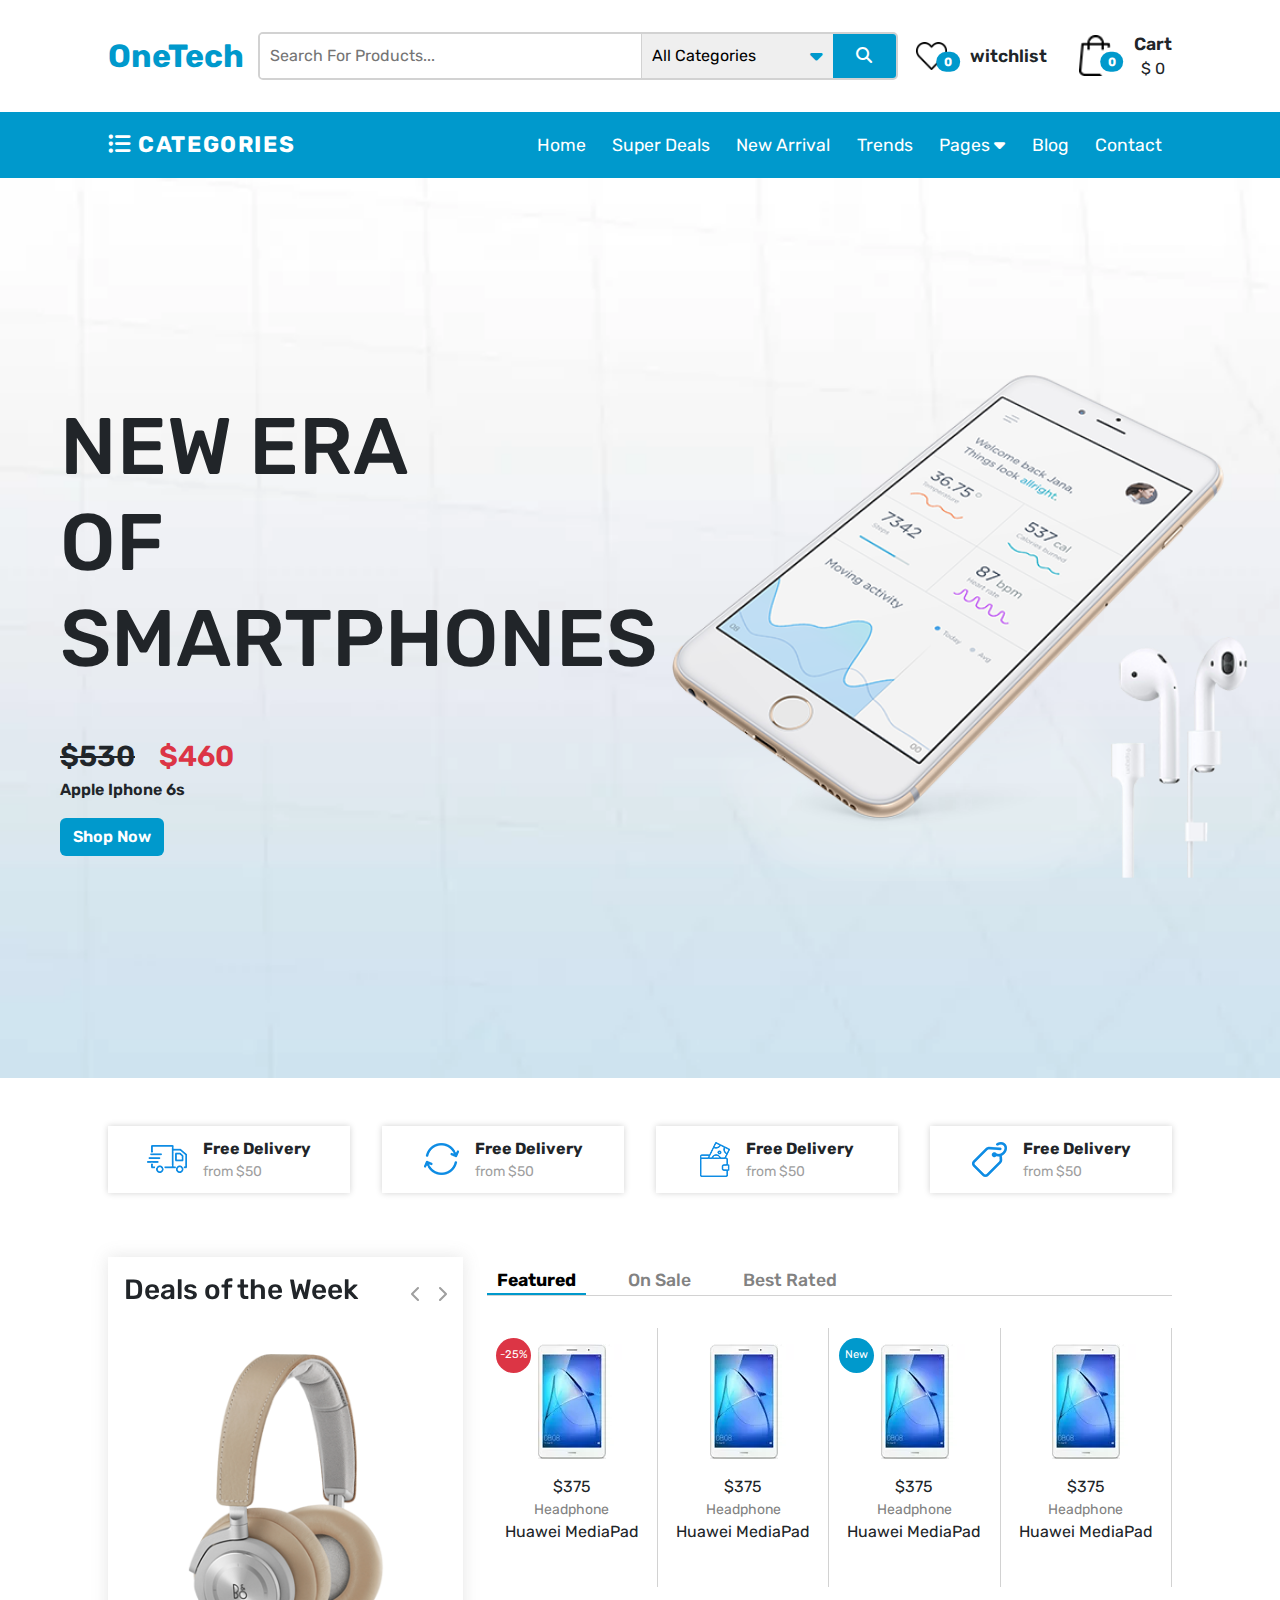
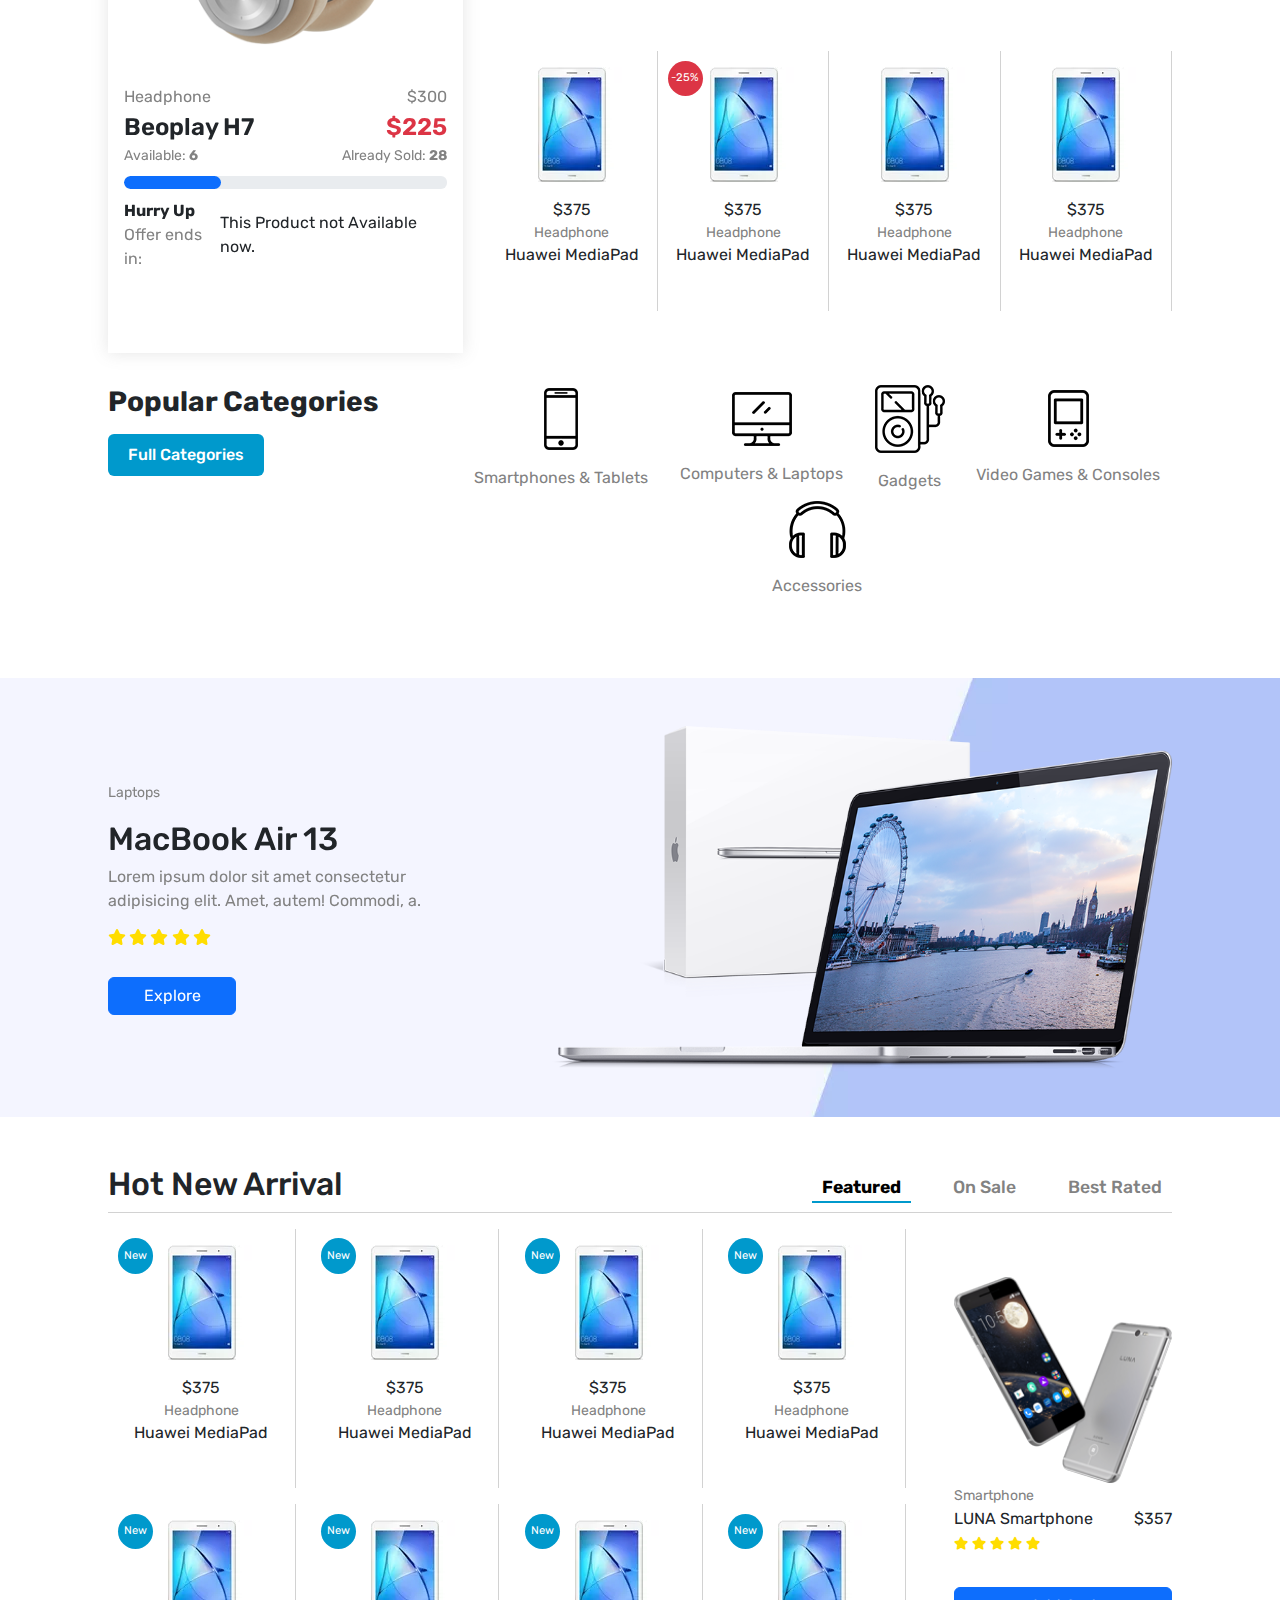
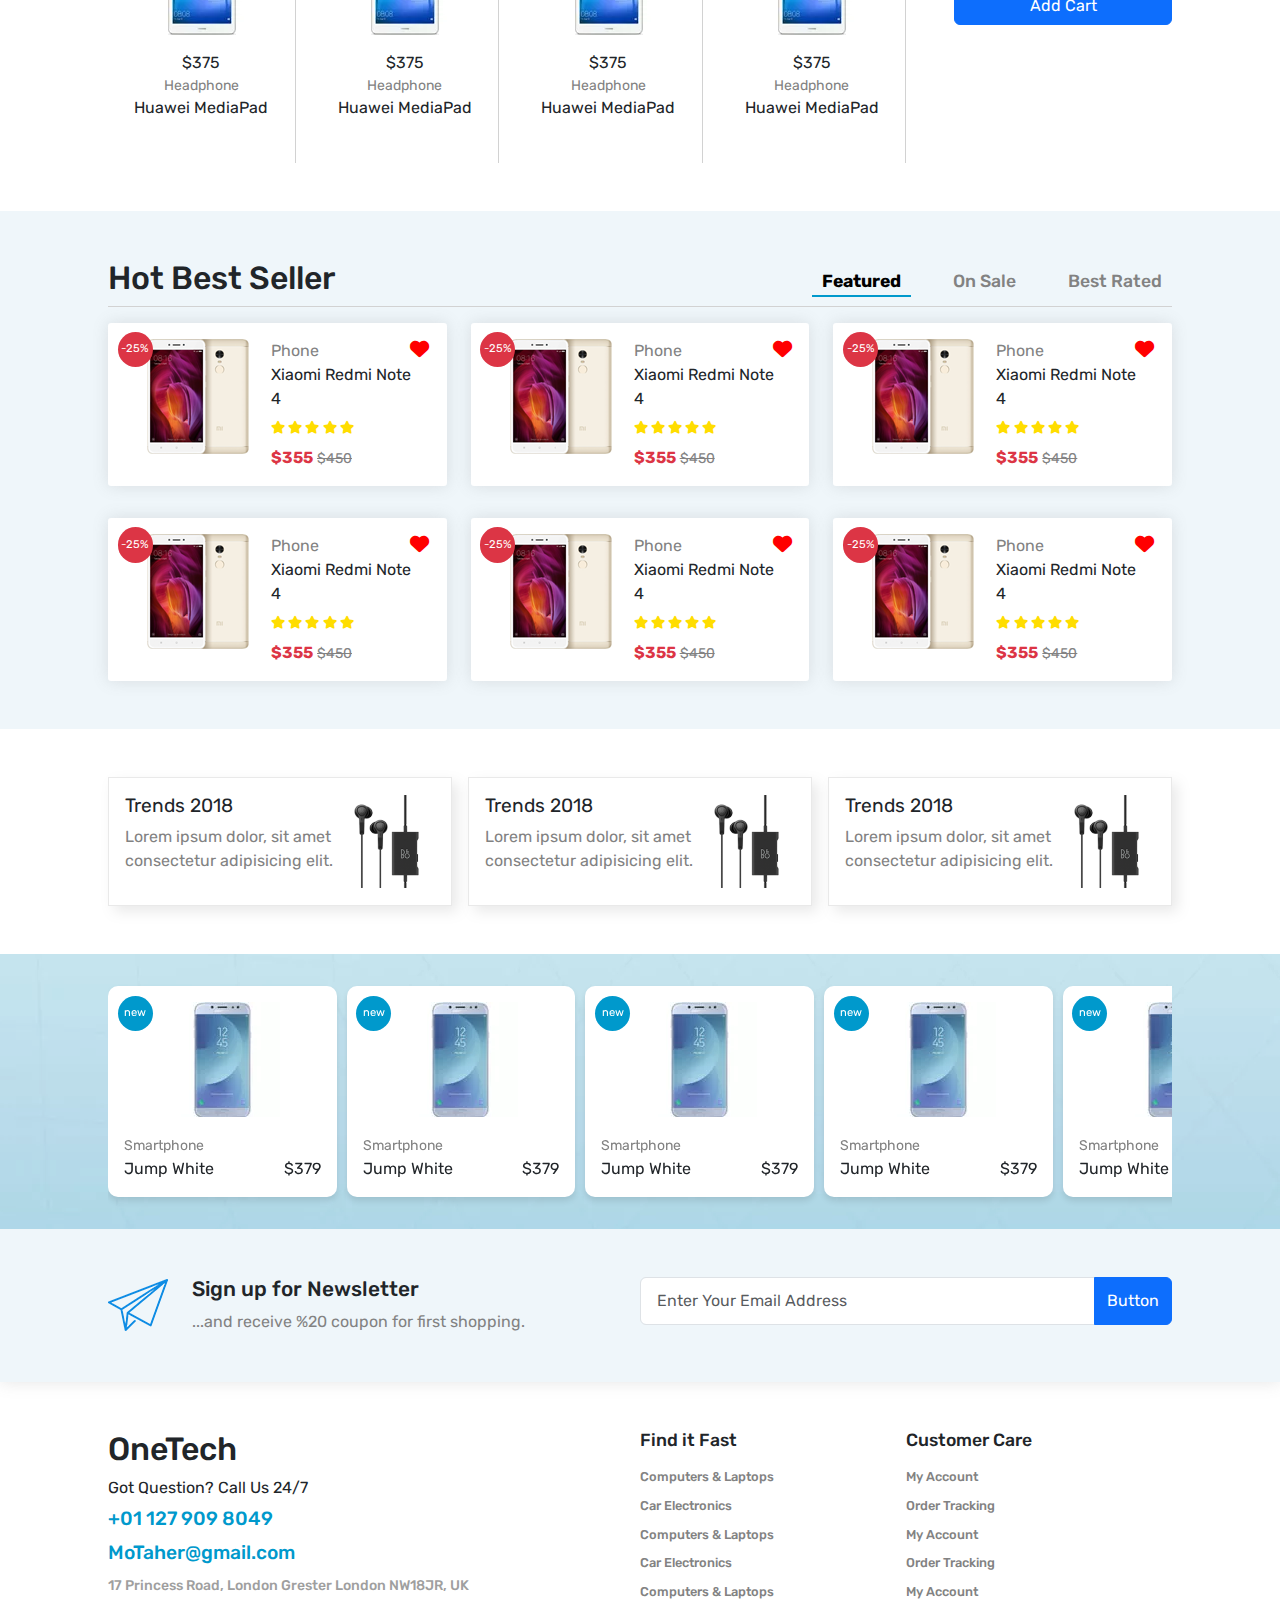
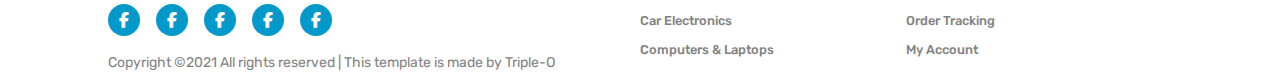
==== index.html @ c924d339 "first commit" ====
<!DOCTYPE html>
<html lang="en">

<head>
    <meta charset="UTF-8">
    <meta name="viewport" content="width=device-width, initial-scale=1.0">
    <title>Ecommerce</title>
    <!-- bootstrap -->
    <link href="https://cdn.jsdelivr.net/npm/bootstrap@5.3.3/dist/css/bootstrap.min.css" rel="stylesheet"
        integrity="sha384-QWTKZyjpPEjISv5WaRU9OFeRpok6YctnYmDr5pNlyT2bRjXh0JMhjY6hW+ALEwIH" crossorigin="anonymous">

    <!-- font family  -->

    <link rel="preconnect" href="https://fonts.googleapis.com">
    <link rel="preconnect" href="https://fonts.gstatic.com" crossorigin>
    <link href="https://fonts.googleapis.com/css2?family=Rubik:ital,wght@0,300..900;1,300..900&display=swap"
        rel="stylesheet">

    <!-- font awesome -->
    <link rel="stylesheet" href="https://cdnjs.cloudflare.com/ajax/libs/font-awesome/6.7.2/css/all.min.css"
        integrity="sha512-Evv84Mr4kqVGRNSgIGL/F/aIDqQb7xQ2vcrdIwxfjThSH8CSR7PBEakCr51Ck+w+/U6swU2Im1vVX0SVk9ABhg=="
        crossorigin="anonymous" referrerpolicy="no-referrer" />

    <!-- css file -->
    <link rel="stylesheet" href="css/style.css">

    <!-- swiper css -->
    <link rel="stylesheet" href="https://unpkg.com/swiper/swiper-bundle.min.css">
</head>

<body>
    <!-- header start -->
    <header></header>
    <!-- header end -->

    <!-- aside start -->
    <aside></aside>
    <!-- aside end -->

    <!-- home start -->
    <section id="home">


        <!--  hero start -->
        <div class="home-hero">
            <div class="home-hero-left">
                <div class="container">
                    <div class="home-hero-left-content">
                        <h1>NEW ERA OF SMARTPHONES</h1>
                        <div>
                            <del>$530</del>
                            <span>$460</span>
                        </div>
                        <span>Apple Iphone 6s</span>
                        <button class="btn">Shop Now</button>
                    </div>
                </div>
            </div>
            <div class="home-hero-right">
                <img draggable="false" src="imgs/hero_phone-img.webp" alt="">
            </div>
        </div>
        <!--  hero end -->

    </section>

    <!-- home end -->

    <!-- Super deals start -->
    <section id="super-deals">
        <div class="container">

            <div class="super-deals-items">
                <div class="super-deals-item">
                    <div>
                        <img src="imgs/super-deals-item-1.webp" alt="Item 01">
                    </div>
                    <div>
                        <strong>Free Delivery</strong>
                        <small>from $50</small>
                    </div>
                </div>
                <div class="super-deals-item">
                    <div>
                        <img src="imgs/super-deals-item-head-1.webp" alt="Item 01">
                    </div>
                    <div>
                        <strong>Free Delivery</strong>
                        <small>from $50</small>
                    </div>
                </div>
                <div class="super-deals-item">
                    <div>
                        <img src="imgs/super-deals-head-3.webp" alt="Item 01">
                    </div>
                    <div>
                        <strong>Free Delivery</strong>
                        <small>from $50</small>
                    </div>
                </div>
                <div class="super-deals-item">
                    <div>
                        <img src="imgs/super-deals-head-4.webp" alt="Item 01">
                    </div>
                    <div>
                        <strong>Free Delivery</strong>
                        <small>from $50</small>
                    </div>
                </div>

            </div>
            <div class="super-deals-slider-and-products">
                <div class="super-deals-slider">
                    <div id="carouselExampleInterval" class="carousel slide" data-bs-ride="carousel">
                        <div class="carousel-inner">
                            <div class="carousel-item active" data-bs-interval="3000">
                                <div class="super-deals-slider-header">
                                    <h3>Deals of the Week</h3>
                                    <div class="super-deals-slider-header-arrows">
                                        <i class="fa-solid fa-chevron-left"></i>
                                        <i class="fa-solid fa-chevron-right"></i>
                                    </div>
                                </div>
                                <div class="carousel-item-img-wrapper">
                                    <img src="imgs/slider.webp" alt="phone">
                                </div>
                                <div class="carousel-item-info-wrapper-1">
                                    <span>Headphone</span>
                                    <span>$300</span>
                                </div>
                                <div class="carousel-item-info-wrapper-2">
                                    <span>Beoplay H7</span>
                                    <span>$225</span>
                                </div>
                                <div class="carousel-item-info-wrapper-3">
                                    <small>Available: <b>6</b></small>
                                    <small>Already Sold: <b>28</b></small>
                                </div>
                                <div style="height: 0.8rem;margin: 10px 0;" class="progress" role="progressbar"
                                    aria-label="Basic example" aria-valuenow="25" aria-valuemin="0" aria-valuemax="100">
                                    <div class="progress-bar" style="width: 30%; border-radius: 10px;"></div>
                                </div>
                                <div class="carousel-item-info-wrapper-last">
                                    <div>
                                        <b>Hurry Up</b>
                                        <span>Offer ends in:</span>
                                    </div>
                                    <span>This Product not Available now.</span>
                                </div>
                            </div>
                            <div class="carousel-item" data-bs-interval="3000">
                                <div class="super-deals-slider-header">
                                    <h3>Deals of the Week</h3>
                                    <div class="super-deals-slider-header-arrows">
                                        <i class="fa-solid fa-chevron-left"></i>
                                        <i class="fa-solid fa-chevron-right"></i>
                                    </div>
                                </div>
                                <div class="carousel-item-img-wrapper">
                                    <img src="imgs/slider.webp" alt="phone">
                                </div>
                                <div class="carousel-item-info-wrapper-1">
                                    <span>Headphone</span>
                                    <span>$300</span>
                                </div>
                                <div class="carousel-item-info-wrapper-2">
                                    <span>Beoplay H7</span>
                                    <span>$225</span>
                                </div>
                                <div class="carousel-item-info-wrapper-3">
                                    <small>Available: <b>6</b></small>
                                    <small>Already Sold: <b>28</b></small>
                                </div>
                                <div style="height: 0.8rem;margin: 10px 0;" class="progress" role="progressbar"
                                    aria-label="Basic example" aria-valuenow="25" aria-valuemin="0" aria-valuemax="100">
                                    <div class="progress-bar" style="width: 30%; border-radius: 10px;"></div>
                                </div>
                                <div class="carousel-item-info-wrapper-last">
                                    <div>
                                        <b>Hurry Up</b>
                                        <span>Offer ends in:</span>
                                    </div>
                                    <span>This Product not Available now.</span>
                                </div>
                            </div>
                            <div class="carousel-item" data-bs-interval="3000">
                                <div class="super-deals-slider-header">
                                    <h3>Deals of the Week</h3>
                                    <div class="super-deals-slider-header-arrows">
                                        <i class="fa-solid fa-chevron-left"></i>
                                        <i class="fa-solid fa-chevron-right"></i>
                                    </div>
                                </div>
                                <div class="carousel-item-img-wrapper">
                                    <img src="imgs/slider.webp" alt="phone">
                                </div>
                                <div class="carousel-item-info-wrapper-1">
                                    <span>Headphone</span>
                                    <span>$300</span>
                                </div>
                                <div class="carousel-item-info-wrapper-2">
                                    <span>Beoplay H7</span>
                                    <span>$225</span>
                                </div>
                                <div class="carousel-item-info-wrapper-3">
                                    <small>Available: <b>6</b></small>
                                    <small>Already Sold: <b>28</b></small>
                                </div>
                                <div style="height: 0.8rem;margin: 10px 0;" class="progress" role="progressbar"
                                    aria-label="Basic example" aria-valuenow="25" aria-valuemin="0" aria-valuemax="100">
                                    <div class="progress-bar" style="width: 30%; border-radius: 10px;"></div>
                                </div>
                                <div class="carousel-item-info-wrapper-last">
                                    <div>
                                        <b>Hurry Up</b>
                                        <span>Offer ends in:</span>
                                    </div>
                                    <span>This Product not Available now.</span>
                                </div>
                            </div>

                        </div>
                        <button class="carousel-control-prev" type="button" data-bs-target="#carouselExampleInterval"
                            data-bs-slide="prev">
                            <span class="carousel-control-prev-icon" aria-hidden="true"></span>
                            <span class="visually-hidden">Previous</span>
                        </button>
                        <button class="carousel-control-next" type="button" data-bs-target="#carouselExampleInterval"
                            data-bs-slide="next">
                            <span class="carousel-control-next-icon" aria-hidden="true"></span>
                            <span class="visually-hidden">Next</span>
                        </button>
                    </div>
                </div>
                <div class="super-deals-products">
                    <div class="super-deals-products-filter">
                        <span class="active">Featured</span>
                        <span>On Sale</span>
                        <span>Best Rated</span>
                    </div>

                    <div class="super-deals-products-filter-items">
                        <div class="super-deals-products-filter-items-item card-item">
                            <span class="offer">-25%</span>
                            <img src="imgs/filter-product.webp" alt="Product">
                            <span>$375</span>
                            <small>Headphone</small>
                            <span>Huawei MediaPad</span>
                            <button class="card-add-cart-btn">Add Cart</button>
                        </div>
                        <div class="super-deals-products-filter-items-item card-item">
                            <img src="imgs/filter-product.webp" alt="Product">
                            <span>$375</span>
                            <small>Headphone</small>
                            <span>Huawei MediaPad</span>
                            <button class="card-add-cart-btn">Add Cart</button>
                        </div>
                        <div class="super-deals-products-filter-items-item card-item">
                            <span class="new">New</span>
                            <img src="imgs/filter-product.webp" alt="Product">
                            <span>$375</span>
                            <small>Headphone</small>
                            <span>Huawei MediaPad</span>
                            <button class="card-add-cart-btn">Add Cart</button>
                        </div>
                        <div class="super-deals-products-filter-items-item card-item">
                            <img src="imgs/filter-product.webp" alt="Product">
                            <span>$375</span>
                            <small>Headphone</small>
                            <span>Huawei MediaPad</span>
                            <button class="card-add-cart-btn">Add Cart</button>
                        </div>
                        <div class="super-deals-products-filter-items-item card-item">
                            <img src="imgs/filter-product.webp" alt="Product">
                            <span>$375</span>
                            <small>Headphone</small>
                            <span>Huawei MediaPad</span>
                            <button class="card-add-cart-btn">Add Cart</button>
                        </div>
                        <div class="super-deals-products-filter-items-item card-item">
                            <span class="offer">-25%</span>
                            <img src="imgs/filter-product.webp" alt="Product">
                            <span>$375</span>
                            <small>Headphone</small>
                            <span>Huawei MediaPad</span>
                            <button class="card-add-cart-btn">Add Cart</button>
                        </div>
                        <div class="super-deals-products-filter-items-item card-item">
                            <img src="imgs/filter-product.webp" alt="Product">
                            <span>$375</span>
                            <small>Headphone</small>
                            <span>Huawei MediaPad</span>
                            <button class="card-add-cart-btn">Add Cart</button>
                        </div>
                        <div class="super-deals-products-filter-items-item card-item">
                            <img src="imgs/filter-product.webp" alt="Product">
                            <span>$375</span>
                            <small>Headphone</small>
                            <span>Huawei MediaPad</span>
                            <button class="card-add-cart-btn">Add Cart</button>
                        </div>
                    </div>


                </div>

            </div>
            <div class="super-deals-categories">
                <div class="super-deals-categories-left">
                    <h3><strong>Popular Categories</strong></h3>
                    <button class="btn">Full Categories</button>
                </div>
                <div class="super-deals-categories-right">
                    <div class="super-deals-categories-right-item">
                        <img src="imgs/smartphones.webp" alt="smartphones">
                        <span>Smartphones & Tablets</span>
                    </div>
                    <div class="super-deals-categories-right-item">
                        <img src="imgs/computers.webp" alt="smartphones">
                        <span>Computers & Laptops</span>
                    </div>
                    <div class="super-deals-categories-right-item">
                        <img src="imgs/Gadgets.webp" alt="smartphones">
                        <span>Gadgets</span>
                    </div>
                    <div class="super-deals-categories-right-item">
                        <img src="imgs/Video Games.webp" alt="smartphones">
                        <span>Video Games & Consoles</span>
                    </div>
                    <div class="super-deals-categories-right-item">
                        <img src="imgs/Accessories.webp" alt="smartphones">
                        <span>Accessories</span>
                    </div>
                </div>
            </div>
        </div>
    </section>
    <!-- Super deals end -->

    <!-- Laptops slider section starts -->
    <section id="laptops-slider">
        <div class="container">
            <div id="carouselExampleInterval" class="carousel slide" data-bs-ride="carousel">
                <div class="carousel-inner">
                    <div class="carousel-item active" data-bs-interval="3000">
                        <div class="laptops-slider-container">
                            <div class="laptops-slider-content-wrapper">
                                <small>Laptops</small>
                                <h3>MacBook Air 13</h3>
                                <p>Lorem ipsum dolor sit amet consectetur adipisicing elit. Amet, autem! Commodi, a.</p>
                                <div class="laptops-slider-content-wrapper-stars">
                                    <i class="fa-solid fa-star"></i>
                                    <i class="fa-solid fa-star"></i>
                                    <i class="fa-solid fa-star"></i>
                                    <i class="fa-solid fa-star"></i>
                                    <i class="fa-solid fa-star"></i>
                                </div>
                                <button class="btn btn-primary">Explore</button>
                            </div>
                            <div class="laptops-slider-img-wrapper">
                                <img src="imgs/new-arrival-background.webp" alt="Laptop">
                            </div>
                        </div>
                    </div>
                    <div class="carousel-item" data-bs-interval="3000">
                        <div class="laptops-slider-container">
                            <div class="laptops-slider-content-wrapper">
                                <small>Laptops</small>
                                <h3>MacBook Air 13</h3>
                                <p>Lorem ipsum dolor sit amet consectetur adipisicing elit. Amet, autem! Commodi, a.</p>
                                <div class="laptops-slider-content-wrapper-stars">
                                    <i class="fa-solid fa-star"></i>
                                    <i class="fa-solid fa-star"></i>
                                    <i class="fa-solid fa-star"></i>
                                    <i class="fa-solid fa-star"></i>
                                    <i class="fa-solid fa-star"></i>
                                </div>
                                <button class="btn btn-primary">Explore</button>
                            </div>

                            <div class="laptops-slider-img-wrapper">
                                <img src="imgs/new-arrival-background.webp" alt="Laptop">
                            </div>
                        </div>
                    </div>
                    <div class="carousel-item" data-bs-interval="3000">
                        <div class="laptops-slider-container">
                            <div class="laptops-slider-content-wrapper">
                                <small>Laptops</small>
                                <h3>MacBook Air 13</h3>
                                <p>Lorem ipsum dolor sit amet consectetur adipisicing elit. Amet, autem! Commodi, a.</p>
                                <div class="laptops-slider-content-wrapper-stars">
                                    <i class="fa-solid fa-star"></i>
                                    <i class="fa-solid fa-star"></i>
                                    <i class="fa-solid fa-star"></i>
                                    <i class="fa-solid fa-star"></i>
                                    <i class="fa-solid fa-star"></i>
                                </div>
                                <button class="btn btn-primary">Explore</button>
                            </div>
                            <div class="laptops-slider-img-wrapper">
                                <img src="imgs/new-arrival-background.webp" alt="Laptop">
                            </div>
                        </div>
                    </div>
                </div>
            </div>
        </div>
    </section>
    <!-- Laptops slider section ends -->

    <!-- Hot New Arrival starts -->
    <section id="hot-new-arrival">
        <div class="container">
            <div class="hot-new-arrival-header section-header">
                <h2>Hot New Arrival</h2>
                <div class="hot-new-arrival-filter section-header-filter">
                    <span class="active">Featured</span>
                    <span>On Sale</span>
                    <span>Best Rated</span>
                </div>
            </div>
            <div class="hot-new-arrival-content">
                <div class="hot-new-arrival-content-left">
                    <div class="super-deals-products-filter-items-item card-item">
                        <span class="new">New</span>
                        <img src="imgs/filter-product.webp" alt="Product">
                        <span>$375</span>
                        <small>Headphone</small>
                        <span>Huawei MediaPad</span>
                        <button class="card-add-cart-btn">Add Cart</button>
                    </div>
                    <div class="super-deals-products-filter-items-item card-item">
                        <span class="new">New</span>
                        <img src="imgs/filter-product.webp" alt="Product">
                        <span>$375</span>
                        <small>Headphone</small>
                        <span>Huawei MediaPad</span>
                        <button class="card-add-cart-btn">Add Cart</button>
                    </div>
                    <div class="super-deals-products-filter-items-item card-item">
                        <span class="new">New</span>
                        <img src="imgs/filter-product.webp" alt="Product">
                        <span>$375</span>
                        <small>Headphone</small>
                        <span>Huawei MediaPad</span>
                        <button class="card-add-cart-btn">Add Cart</button>
                    </div>
                    <div class="super-deals-products-filter-items-item card-item">
                        <span class="new">New</span>
                        <img src="imgs/filter-product.webp" alt="Product">
                        <span>$375</span>
                        <small>Headphone</small>
                        <span>Huawei MediaPad</span>
                        <button class="card-add-cart-btn">Add Cart</button>
                    </div>
                    <div class="super-deals-products-filter-items-item card-item">
                        <span class="new">New</span>
                        <img src="imgs/filter-product.webp" alt="Product">
                        <span>$375</span>
                        <small>Headphone</small>
                        <span>Huawei MediaPad</span>
                        <button class="card-add-cart-btn">Add Cart</button>
                    </div>
                    <div class="super-deals-products-filter-items-item card-item">
                        <span class="new">New</span>
                        <img src="imgs/filter-product.webp" alt="Product">
                        <span>$375</span>
                        <small>Headphone</small>
                        <span>Huawei MediaPad</span>
                        <button class="card-add-cart-btn">Add Cart</button>
                    </div>
                    <div class="super-deals-products-filter-items-item card-item">
                        <span class="new">New</span>
                        <img src="imgs/filter-product.webp" alt="Product">
                        <span>$375</span>
                        <small>Headphone</small>
                        <span>Huawei MediaPad</span>
                        <button class="card-add-cart-btn">Add Cart</button>
                    </div>
                    <div class="super-deals-products-filter-items-item card-item">
                        <span class="new">New</span>
                        <img src="imgs/filter-product.webp" alt="Product">
                        <span>$375</span>
                        <small>Headphone</small>
                        <span>Huawei MediaPad</span>
                        <button class="card-add-cart-btn">Add Cart</button>
                    </div>
                </div>
                <div class="hot-new-arrival-content-right">
                    <div class="hot-new-arrival-content-right-content">
                        <img src="imgs/hot_new_arrival_phone.webp" alt="Phone">
                        <small>Smartphone</small>
                        <div class="hot-new-arrival-content-right-content-smartphone-wrapper">
                            <span>LUNA Smartphone</span>
                            <span>$357</span>
                        </div>
                        <div class="hot-new-arrival-content-right-stars">
                            <i class="fa-solid fa-star"></i>
                            <i class="fa-solid fa-star"></i>
                            <i class="fa-solid fa-star"></i>
                            <i class="fa-solid fa-star"></i>
                            <i class="fa-solid fa-star"></i>
                        </div>
                        <button class="btn btn-primary">Add Cart</button>
                    </div>
                </div>
            </div>
        </div>
    </section>
    <!-- Hot New Arrival ends -->

    <!-- Hot Best Seller starts -->
    <section id="hot-best-seller">
        <div class="container">
            <div class="hot-best-seller-header section-header">
                <h2>Hot Best Seller</h2>
                <div class="hot-best-seller-filter section-header-filter">
                    <span class="active">Featured</span>
                    <span>On Sale</span>
                    <span>Best Rated</span>
                </div>
            </div>
            <div class="hot-best-seller-items">
                <div class="hot-best-seller-items-item">
                    <div class="offer">-25%</div>
                    <div class="love"><i class="fa-solid fa-heart"></i></div>
                    <div class="hot-best-seller-items-item-img-wrapper">
                        <img src="imgs/hot-best-seller.webp" alt="">
                    </div>
                    <div class="hot-best-seller-items-item-info">
                        <span>Phone</span>
                        <p>Xiaomi Redmi Note 4</p>
                        <div class="stars-wrapper">
                            <i class="fa-solid fa-star"></i>
                            <i class="fa-solid fa-star"></i>
                            <i class="fa-solid fa-star"></i>
                            <i class="fa-solid fa-star"></i>
                            <i class="fa-solid fa-star"></i>
                        </div>
                        <div class="hot-best-seller-items-item-info-price">
                            <b>$355</b>
                            <small><del>$450</del></small>
                        </div>
                    </div>
                </div>
                <div class="hot-best-seller-items-item">
                    <div class="offer">-25%</div>
                    <div class="love"><i class="fa-solid fa-heart"></i></div>
                    <div class="hot-best-seller-items-item-img-wrapper">
                        <img src="imgs/hot-best-seller.webp" alt="">
                    </div>
                    <div class="hot-best-seller-items-item-info">
                        <span>Phone</span>
                        <p>Xiaomi Redmi Note 4</p>
                        <div class="stars-wrapper">
                            <i class="fa-solid fa-star"></i>
                            <i class="fa-solid fa-star"></i>
                            <i class="fa-solid fa-star"></i>
                            <i class="fa-solid fa-star"></i>
                            <i class="fa-solid fa-star"></i>
                        </div>
                        <div class="hot-best-seller-items-item-info-price">
                            <b>$355</b>
                            <small><del>$450</del></small>
                        </div>
                    </div>
                </div>
                <div class="hot-best-seller-items-item">
                    <div class="offer">-25%</div>
                    <div class="love"><i class="fa-solid fa-heart"></i></div>
                    <div class="hot-best-seller-items-item-img-wrapper">
                        <img src="imgs/hot-best-seller.webp" alt="">
                    </div>
                    <div class="hot-best-seller-items-item-info">
                        <span>Phone</span>
                        <p>Xiaomi Redmi Note 4</p>
                        <div class="stars-wrapper">
                            <i class="fa-solid fa-star"></i>
                            <i class="fa-solid fa-star"></i>
                            <i class="fa-solid fa-star"></i>
                            <i class="fa-solid fa-star"></i>
                            <i class="fa-solid fa-star"></i>
                        </div>
                        <div class="hot-best-seller-items-item-info-price">
                            <b>$355</b>
                            <small><del>$450</del></small>
                        </div>
                    </div>
                </div>
                <div class="hot-best-seller-items-item">
                    <div class="offer">-25%</div>
                    <div class="love"><i class="fa-solid fa-heart"></i></div>
                    <div class="hot-best-seller-items-item-img-wrapper">
                        <img src="imgs/hot-best-seller.webp" alt="">
                    </div>
                    <div class="hot-best-seller-items-item-info">
                        <span>Phone</span>
                        <p>Xiaomi Redmi Note 4</p>
                        <div class="stars-wrapper">
                            <i class="fa-solid fa-star"></i>
                            <i class="fa-solid fa-star"></i>
                            <i class="fa-solid fa-star"></i>
                            <i class="fa-solid fa-star"></i>
                            <i class="fa-solid fa-star"></i>
                        </div>
                        <div class="hot-best-seller-items-item-info-price">
                            <b>$355</b>
                            <small><del>$450</del></small>
                        </div>
                    </div>
                </div>
                <div class="hot-best-seller-items-item">
                    <div class="offer">-25%</div>
                    <div class="love"><i class="fa-solid fa-heart"></i></div>
                    <div class="hot-best-seller-items-item-img-wrapper">
                        <img src="imgs/hot-best-seller.webp" alt="">
                    </div>
                    <div class="hot-best-seller-items-item-info">
                        <span>Phone</span>
                        <p>Xiaomi Redmi Note 4</p>
                        <div class="stars-wrapper">
                            <i class="fa-solid fa-star"></i>
                            <i class="fa-solid fa-star"></i>
                            <i class="fa-solid fa-star"></i>
                            <i class="fa-solid fa-star"></i>
                            <i class="fa-solid fa-star"></i>
                        </div>
                        <div class="hot-best-seller-items-item-info-price">
                            <b>$355</b>
                            <small><del>$450</del></small>
                        </div>
                    </div>
                </div>
                <div class="hot-best-seller-items-item">
                    <div class="offer">-25%</div>
                    <div class="love"><i class="fa-solid fa-heart"></i></div>
                    <div class="hot-best-seller-items-item-img-wrapper">
                        <img src="imgs/hot-best-seller.webp" alt="">
                    </div>
                    <div class="hot-best-seller-items-item-info">
                        <span>Phone</span>
                        <p>Xiaomi Redmi Note 4</p>
                        <div class="stars-wrapper">
                            <i class="fa-solid fa-star"></i>
                            <i class="fa-solid fa-star"></i>
                            <i class="fa-solid fa-star"></i>
                            <i class="fa-solid fa-star"></i>
                            <i class="fa-solid fa-star"></i>
                        </div>
                        <div class="hot-best-seller-items-item-info-price">
                            <b>$355</b>
                            <small><del>$450</del></small>
                        </div>
                    </div>
                </div>
            </div>
        </div>
    </section>
    <!-- Hot best seller ends -->

    <!-- Trending starts -->
    <section id="trending">
        <div class="container">
            <div class="trending-items">
                <div class="trending-items-item">
                    <div class="trending-items-item-info">
                        <h3>Trends 2018</h3>
                        <p>Lorem ipsum dolor, sit amet consectetur adipisicing elit.</p>
                    </div>
                    <div class="trending-items-item-img-wrapper">
                        <img src="imgs/hot-best-selller-after-section.webp" alt="">
                    </div>
                </div>
                <div class="trending-items-item">
                    <div class="trending-items-item-info">
                        <h3>Trends 2018</h3>
                        <p>Lorem ipsum dolor, sit amet consectetur adipisicing elit.</p>
                    </div>
                    <div class="trending-items-item-img-wrapper">
                        <img src="imgs/hot-best-selller-after-section.webp" alt="">
                    </div>
                </div>
                <div class="trending-items-item">
                    <div class="trending-items-item-info">
                        <h3>Trends 2018</h3>
                        <p>Lorem ipsum dolor, sit amet consectetur adipisicing elit.</p>
                    </div>
                    <div class="trending-items-item-img-wrapper">
                        <img src="imgs/hot-best-selller-after-section.webp" alt="">
                    </div>
                </div>
            </div>
        </div>
    </section>
    <!-- Trending ends -->

    <!-- Trending 2024 starts -->
    <div id="trends2024">
        <div class="overlay"></div>
        <div class="container">
            <div class="swiper-container">
                <div class="swiper-wrapper swiper-items">
                    <div class="swiper-slide swiper-items-item">
                        <div class="new">new</div>
                        <div class="swiper-items-item-img-wrapper">
                            <img src="imgs/trending2024itemimg.webp" alt="">
                        </div>
                        <div class="swiper-items-item-info">
                            <small>Smartphone</small>
                            <div class="swiper-items-item-info-bottom">
                                <span>Jump White</span>
                                <span>$379</span>
                            </div>
                        </div>
                    </div>
                    <div class="swiper-slide swiper-items-item">
                        <div class="new">new</div>
                        <div class="swiper-items-item-img-wrapper">
                            <img src="imgs/trending2024itemimg.webp" alt="">
                        </div>
                        <div class="swiper-items-item-info">
                            <small>Smartphone</small>
                            <div class="swiper-items-item-info-bottom">
                                <span>Jump White</span>
                                <span>$379</span>
                            </div>
                        </div>
                    </div>
                    <div class="swiper-slide swiper-items-item">
                        <div class="new">new</div>
                        <div class="swiper-items-item-img-wrapper">
                            <img src="imgs/trending2024itemimg.webp" alt="">
                        </div>
                        <div class="swiper-items-item-info">
                            <small>Smartphone</small>
                            <div class="swiper-items-item-info-bottom">
                                <span>Jump White</span>
                                <span>$379</span>
                            </div>
                        </div>
                    </div>
                    <div class="swiper-slide swiper-items-item">
                        <div class="new">new</div>
                        <div class="swiper-items-item-img-wrapper">
                            <img src="imgs/trending2024itemimg.webp" alt="">
                        </div>
                        <div class="swiper-items-item-info">
                            <small>Smartphone</small>
                            <div class="swiper-items-item-info-bottom">
                                <span>Jump White</span>
                                <span>$379</span>
                            </div>
                        </div>
                    </div>
                    <div class="swiper-slide swiper-items-item">
                        <div class="new">new</div>
                        <div class="swiper-items-item-img-wrapper">
                            <img src="imgs/trending2024itemimg.webp" alt="">
                        </div>
                        <div class="swiper-items-item-info">
                            <small>Smartphone</small>
                            <div class="swiper-items-item-info-bottom">
                                <span>Jump White</span>
                                <span>$379</span>
                            </div>
                        </div>
                    </div>
                    <div class="swiper-slide swiper-items-item">
                        <div class="new">new</div>
                        <div class="swiper-items-item-img-wrapper">
                            <img src="imgs/trending2024itemimg.webp" alt="">
                        </div>
                        <div class="swiper-items-item-info">
                            <small>Smartphone</small>
                            <div class="swiper-items-item-info-bottom">
                                <span>Jump White</span>
                                <span>$379</span>
                            </div>
                        </div>
                    </div>
                    <div class="swiper-slide swiper-items-item">
                        <div class="new">new</div>
                        <div class="swiper-items-item-img-wrapper">
                            <img src="imgs/trending2024itemimg.webp" alt="">
                        </div>
                        <div class="swiper-items-item-info">
                            <small>Smartphone</small>
                            <div class="swiper-items-item-info-bottom">
                                <span>Jump White</span>
                                <span>$379</span>
                            </div>
                        </div>
                    </div>
                </div>
                <!-- Navigation -->
                <div class="swiper-button-next"></div>
                <div class="swiper-button-prev"></div>
            </div>
        </div>
    </div>
    <!-- Trending 2024 ends -->

    <!-- Subscribe starts -->
    <section id="subscribe">
        <div class="container">
            <div class="subscribe-content">
                <div class="subscribe-content-left">
                    <img src="imgs/telegram.webp" alt="">
                    <div class="subscribe-content-left-head">
                        <h3>Sign up for Newsletter</h3>
                        <span>...and receive %20 coupon for first shopping.</span>
                    </div>
                </div>
                <div class="subscribe-content-right">
                    <div class="input-group ">
                        <input type="text" class="form-control" placeholder="Enter Your Email Address"
                            aria-label="Enter Your Email Address" aria-describedby="button-addon2">
                        <button class="btn btn-primary" type="button" id="button-addon2">Button</button>
                    </div>
                </div>
            </div>
        </div>
    </section>
    <!-- Subscribe ends -->

    <!-- footer starts -->
    <footer>
        <div class="container">
            <div class="footer-content">
                <div class="footer-content-left">
                    <h2>
                        <a href="#">OneTech</a>
                    </h2>
                    <span>Got Question? Call Us 24/7</span>
                    <a href="#" class="footer-phone-number">+01 127 909 8049</a>
                    <a href="mailto:kdkrkrkrkiejer@gmail.com">
                        MoTaher@gmail.com
                    </a>
                    <small class="gray-color">17 Princess Road, London Grester London NW18JR, UK</small>
                    <div class="footer-sociel">
                        <a href="#"><i class="fa-brands fa-facebook-f"></i></a>
                        <a href="#"><i class="fa-brands fa-facebook-f"></i></a>
                        <a href="#"><i class="fa-brands fa-facebook-f"></i></a>
                        <a href="#"><i class="fa-brands fa-facebook-f"></i></a>
                        <a href="#"><i class="fa-brands fa-facebook-f"></i></a>
                    </div>
                    <small>Copyright ©2021 All rights reserved | This template is made by Triple-O</small>
                </div>
                <div class="footer-content-right">
                    <div class="footer-content-right-col-1">
                        <h3>Find it Fast</h3>
                        <div>
                            <small>Computers & Laptops</small>
                            <small>Car Electronics</small>
                            <small>Computers & Laptops</small>
                            <small>Car Electronics</small>
                            <small>Computers & Laptops</small>
                            <small>Car Electronics</small>
                            <small>Computers & Laptops</small>
                        </div>
                    </div>
                    <div class="footer-content-right-col-1">
                        <h3>Customer Care</h3>
                        <div>
                            <small>My Account</small>
                            <small>Order Tracking</small>
                            <small>My Account</small>
                            <small>Order Tracking</small>
                            <small>My Account</small>
                            <small>Order Tracking</small>
                            <small>My Account</small>
                        </div>
                    </div>
                </div>
            </div>
        </div>
    </footer>
    <!-- footer ends -->

    <!-- bootstrap js -->
    <script src="https://cdn.jsdelivr.net/npm/bootstrap@5.3.3/dist/js/bootstrap.bundle.min.js"
        integrity="sha384-YvpcrYf0tY3lHB60NNkmXc5s9fDVZLESaAA55NDzOxhy9GkcIdslK1eN7N6jIeHz"
        crossorigin="anonymous"></script>

    <!-- swiper js -->
    <script src="https://unpkg.com/swiper/swiper-bundle.min.js"></script>

    <!-- js file -->
    <script src="js/script.js"></script>
</body>

</html>
---- css/style.css ----
*,
*::before,
*::after {
    padding: 0;
    margin: 0;
    box-sizing: border-box;
}

:root {
    --main-color: #0099CC;
    --secondary-color: #DC3545;
    --white-color: #fff;
    --light-black-color:#212529;
    --black-color: #000;
    --light-gray-color: #EFEFEF;
    --border-color: #d2d2d2;
    --gray-color: #9f9f9f;
    --gray-color-2: #828282;
    --shadow: 0 0 .4rem #0000002e;
    --big-shadow: 0 0 1rem #6d6d6d2e;
    --card-shadow: 0 0 4rem #3535352e;
    --card-shadow-2: 0.4rem 0.4rem 0.8rem #7d7d7d2e;
    --star-color: #ffdd00;
    --section-bg: #EFF6FA;
}

ul{
    padding: 0;
}

.container {
    width: 85%;
    margin: 0 auto;
}

.flex-col{
    display: flex;
    flex-direction: column;
}

body {
    font-family: "Rubik", sans-serif;

}

img {
    width: 100%;
}

a {
    text-decoration: none;
    color: inherit;
}

li {
    list-style: none;

}

section:not(:first-child),
footer {
    padding: 3rem 0 ;
}

/* home start */
#home {
    padding: 0;
    height: 100vh;
    overflow: hidden;
    background-image: url(/imgs/heroBackground.webp);
    background-size: cover;
}

/* Header Start */

header {
    background-color: var(--white-color);
    padding: 0.7rem 0;
}

header .header-content-logo a {
    display: inline-block;
    width: 100%;
    height: 100%;
    padding: 0.6rem;
    padding-left: 0;
    font-size: 2rem;
    font-weight: 700;
    color: var(--main-color);

}

header .header-content-filter input,
header .header-content-filter {
    border: 2px solid var(--border-color);
    border-radius: 5px;
    width: 40rem;
    display: flex;
    align-items: center;
    overflow: hidden;
}

header .header-content-filter input,
header .header-content-filter select,
header .header-content-filter a {
    border: none;
    outline: none;
    border-radius: 0;
    padding: 10px;
}

header .header-content-filter input {
    border-right: 1px solid var(--border-color);
    width: 60%;
}

header .header-content-filter .select-wrapper {
    width: 30%;
    cursor: pointer;
    position: relative;
}

header .header-content-filter .select-wrapper::after {
    content: '\f0d7';
    /* Font Awesome down arrow icon */
    font-family: 'Font Awesome 5 Free';
    font-weight: 900;
    position: absolute;
    
    top: 50%;
    right: 10px;
    /* Place the arrow to the right of the select text */
    transform: translateY(-50%);
    /* Vertically center the arrow */
    pointer-events: none;
    /*Ensures the arrow doesn't interfere with the select*/
    color: var(--main-color);
    font-size: 20px;
}

header .header-content-filter .select-wrapper select {
    width: 100%;
    height: 100%;
    cursor: pointer;
    appearance: none;
}

header .header-content-filter a {
    display: inline-block;
    width: 10%;
    text-align: center;
    background-color: var(--main-color);
    color: var(--white-color);
}

 .home-btns .home-btns-btn {
       display: flex;
}

 .home-btns .home-btns-btn .cart-wrapper {
    display: flex;
    flex-direction: column;
    align-items: center;
}

 .home-btns .home-btns-btn>a,
 .home-btns .home-btns-btn .cart-wrapper a {
    font-weight: 600;
    font-size: 1.1rem;
    transition: 0.2s ease-in-out;
}

 .home-btns .home-btns-btn>a:hover,
 .home-btns .home-btns-btn .cart-wrapper a:hover {
    color: var(--main-color);
}

 .home-hero {
    background-size: cover;
    background-repeat: no-repeat;
    background-position: center;
}

 header .container .header-content {
    display: flex;
    flex-wrap: wrap;
    justify-content: space-between;
    align-items: center;
}

 .home-btns {
    display: flex;
    align-items: center;
    gap: 1.2rem;
}

 .home-btns .home-btns-btn {
    display: flex;
    align-items: center;
    gap: 10px;
}

 .home-btns .home-btns-btn button {
    width: 3.6rem;
    height: 3.6rem;
    display: flex;
    justify-content: center;
    align-items: center;

}

 .home-btns .home-btns-btn button span {
    top: 60%;
    left: 80%;
    background-color: var(--main-color);
}

/* Header End */

/* aside start */
aside {
    background-color: var(--main-color);
    padding: 0.6rem 0;
}

aside .aside-content {
    display: flex;
    align-items: center;
    justify-content: space-between;
    position: relative;
}

aside .aside-content .header-menu-mobile {
    position: absolute;
    left: 0;
    z-index: 1000;
    right: 0;
    margin-top: 1rem;
    top: 100%;
    background-color: var(--main-color);
    display: flex;
    flex-direction: column;
    padding: 8px 0;
    transform: scaleY(0);
    transform-origin: top;
    transition: 0.3s ease-in-out;
}

aside .aside-content .header-menu-mobile.active {
    transform: scaleY(1);
}

aside .aside-content .header-menu-mobile ul {
    display: flex;
    flex-direction: column;
    /* width: 90%; */
    gap: 0;

}

aside .aside-content .header-menu-mobile ul li {
    width: 100%;
}

aside .aside-content .header-menu-mobile ul li a {
    display: inline-block;
    width: 100%;
    font-size: 1.05rem;
    font-weight: 400;
    padding: 10px;
    padding-left: 10px;
    text-align: left;

}

aside .aside-content .header-menu-mobile input {
    width: 98%;
    margin: 0 auto;
    padding: 0.8rem 10px;
    border: none;
    outline: none;
    border-radius: 5px;
}

aside .aside-content .header-bars-mobile {
    display: none;
}

aside .aside-content .categories-menu {
    color: var(--white-color);
    font-weight: 700;
    font-size: 1.4rem;
    z-index: 1000;
    letter-spacing: 1.6px;
    position: relative;
    cursor: pointer;
}

aside .aside-content .categories-menu .dropdown a {
    color: var(--gray-color);

}

aside .aside-content .categories-menu:hover .dropdown {
    transform: scaleY(1);
    z-index: 3;
}

aside .aside-content ul {
    display: flex;
    align-items: center;
    gap: 0.4rem;
    margin: 0;
    padding: 0;
}

aside .aside-content ul li a,
aside .aside-content ul li span {
    font-size: 1.1rem;
    /* font-weight: 600; */
    color: var(--white-color);
    display: inline-block;
    height: 100%;
    padding: 10px;
    /* padding: 3px 5px; */
}

aside .aside-content ul li a.active {
    color: var(--border-color);
    font-weight: 800;
    font-size: 0.98rem;
}

aside .aside-content ul li {
    position: relative;
}

aside .aside-content ul li.pagesItem:hover .dropdown {
    transform: scaleY(1);
}

aside .aside-content ul li.pagesItem .dropdown,
aside .aside-content .categories-menu .dropdown {
    display: flex;
    flex-direction: column;
    gap: 0;
    z-index: 1000;
    position: absolute;
    left: 0;
    z-index: 30000;
    transform: translate(-50%);
    top: 100%;
    /* margin-top: 10px; */
    background-color: var(--white-color);
    box-shadow: var(--shadow);
    width: 9rem;
    transform: scaleY(0);
    transform-origin: top;
    transition: 0.3s ease-in-out;
}

aside .aside-content .categories-menu .dropdown {
    width: 15rem;
}

aside .aside-content ul li.pagesItem .dropdown li,
aside .aside-content .categories-menu .dropdown li {
    width: 100%;
}

aside .aside-content ul li.pagesItem .dropdown li a,
aside .aside-content .categories-menu .dropdown li a {
    display: inline-block;
    color: var(--gray-color);
    width: 100%;
    padding: 12px 5rem 12px 1rem;
    font-size: 0.96rem;
    font-weight: 500;

    transition: 0.3s ease-in-out;
}

aside .aside-content .categories-menu .dropdown li a {
    padding: 12px 1.4rem 12px 1rem;
    letter-spacing: 1px;
}

aside .aside-content ul li.pagesItem .dropdown li:not(:last-child),
aside .aside-content .categories-menu .dropdown li:not(:last-child) {
    border-bottom: 1px solid var(--border-color);
}

aside .aside-content ul li.pagesItem .dropdown li a:hover,
aside .aside-content .categories-menu .dropdown li a:hover {
    background-color: var(--main-color);
    color: var(--white-color);
}

/* aside end */

/* hero start */
#home .home-hero {
    height: 100%;
    display: flex;
    align-items: center;
    justify-content: space-between;
}

#home .home-hero .home-hero-left {
    display: flex;
    flex-direction: column;
    align-items: center;
    justify-content: center;
    width: 100%;
}

#home .home-hero .home-hero-left .home-hero-left-content {
    width: 80%;
}

#home .home-hero .home-hero-left .home-hero-left-content h1 {
    font-size: 5rem;
}

#home .home-hero .home-hero-left .home-hero-left-content div {
    font-size: 1.8rem;
    display: flex;
    align-items: center;
    gap: 1.5rem;
    margin-top: 3rem;
    font-weight: 600;
}

#home .home-hero .home-hero-left .home-hero-left-content div span:last-child {
    color: var(--secondary-color);
}

#home .home-hero .home-hero-left .home-hero-left-content>span {
    font-weight: 600;
    display: block;
    margin: 0 0 1rem 0;
}

#home .home-hero .home-hero-left .home-hero-left-content>button {
    background-color: var(--main-color);
    color: var(--white-color);
    transition: 0.2s ease-in-out;
    font-weight: 600;
}

#home .home-hero .home-hero-left .home-hero-left-content>button:hover {
    opacity: 0.6;
}

#home .home-hero .home-hero-right {
    width: 100%;
    text-align: center;

}

#home .home-hero .home-hero-right img {
    width: 90%;

}

aside .aside-content .header-bars-mobile {

    display: flex;
    align-items: center;
    gap: 1rem;
    color: var(--white-color);
    font-size: 1.3rem;
    font-weight: 600;
    border: none;
    outline: none;
    background-color: transparent;
    display: none;
}

/* hero end */

/* home end */

/* home media query start */
@media screen and (min-width: 768px) and (max-width:1200px) {
    header .header-content-filter {
        order: 3;
        width: 100% !important;
    }

    aside .aside-content>ul {
        display: none;
    }

    aside .aside-content .header-bars-mobile {
        display: flex;
    }

    #home .home-hero .home-hero-left .home-hero-left-content h1 {
        font-size: 3rem !important;
        width: 100% !important;
    }

}


@media screen and (max-width: 768px) {
    header .header-content-filter {
        display: none !important;
    }

    aside .aside-content ul {
        display: none;
    }

    #home .home-hero .home-hero-left .home-hero-left-content h1 {
        font-size: 1.8rem !important;
        width: 100% !important;
    }

    #home .home-hero .home-hero-left .home-hero-left-content div {
        margin-top: 1rem !important;
    }

    .aside-content .header-bars-mobile {
        display: flex !important;
    }
}

@media screen and (max-width: 576px) {
    .container {
        width: 96% !important;
        padding: 0 !important;
    }

    aside .aside-content .header-bars-mobile {
        display: flex;
    }

    .home-hero {
        flex-direction: column;
        justify-content: space-evenly !important;
    }

    #home .home-hero .home-hero-left .home-hero-left-content {
        width: 100%;
        margin: 0;
    }

     .home-btns .home-btns-btn {
        gap: 2px !important;
    }

}

@media screen and (max-width: 434px) {
    .container {
        width: 96% !important;
        padding: 0 !important;
    }

    header{
        padding: 0;
    }

    aside .aside-content .categories-menu{
        font-size: 1.2rem;
        letter-spacing: normal;
    }
    .home-btns .home-btns-btn>a, .home-btns .home-btns-btn .cart-wrapper a{
        display: none;
    }

     aside .aside-content .header-bars-mobile {
        display: flex;
        font-size: 1.2rem;
        letter-spacing: normal;
        gap: 0.3rem;
    }

    .home-hero {
        flex-direction: column;
        justify-content: space-evenly !important;
    }

    #home .home-hero .home-hero-left .home-hero-left-content {
        width: 100%;
        margin: 0;
    }

     .home-btns {
        font-size: 0.7rem;
        gap: 0;
    }

    #home .home-btns .home-btns-btn a {
        display: none;
    }

     header .header-content-logo a {
        font-size: 1.3em;
        padding: 0;
    }

     .home-btns button>img {
        width: 70%;
    }

    #home .home-btns button span {
        width: 1rem;
        height: 1rem;   
        display: flex;
        justify-content: center;
        align-items: center;
    }
}

/* home media query end */


/* super-deals-items start */

#super-deals .super-deals-items {
    display: flex;
    justify-content: space-between;
    align-items: center;
    gap: 2rem;
    margin-bottom: 4rem;
}

#super-deals .super-deals-items .super-deals-item {
    display: flex;
    justify-content: center;
    align-items: center;
    gap: 1rem;
    box-shadow: var(--shadow);
    width: 100%;
    padding: 0.7rem 1rem;
}

#super-deals .super-deals-items .super-deals-item small {
    display: block;
    color: var(--gray-color);
}

#super-deals .super-deals-slider-and-products {
    display: grid;
    grid-template-columns: 1fr 2fr;
    margin: 2rem 0;
}

#super-deals .super-deals-slider-and-products .super-deals-slider {
    box-shadow: var(--big-shadow);
    padding: 1rem;
}

#super-deals .super-deals-slider-and-products .super-deals-slider .carousel-item-img-wrapper {
    width: 90%;
    margin: 2.5rem auto;
}

#super-deals .super-deals-slider-and-products .super-deals-slider .carousel-item>div {
    display: flex;
    justify-content: space-between;
}

#super-deals .super-deals-slider-and-products .super-deals-slider .carousel-item-info-wrapper-1,
#super-deals .super-deals-slider-and-products .super-deals-slider .carousel-item-info-wrapper-3 {
    color: var(--gray-color-2);
}

#super-deals .super-deals-slider-and-products .super-deals-slider .carousel-item-info-wrapper-2 {
    font-weight: 600;
    font-size: 1.5rem;
}

#super-deals .super-deals-slider-and-products .super-deals-slider progress {
    width: 100%;
    padding: 0.7rem 0;
}

#super-deals .super-deals-slider-and-products .super-deals-slider .carousel-item-info-wrapper-last {
    width: 100%;
    display: flex;
    justify-content: space-between;
    align-items: center;
}

#super-deals .super-deals-slider-and-products .super-deals-slider .carousel-item-info-wrapper-last div span:last-child {
    display: block;
    color: var(--gray-color-2);
}

#super-deals .super-deals-slider-and-products .super-deals-slider .carousel-item-info-wrapper-2 span:nth-child(2) {
    color: var(--secondary-color);
}

#super-deals .super-deals-slider-and-products .super-deals-slider .super-deals-slider-header {
    display: flex;
    align-items: center;
    justify-content: space-between;
}

#super-deals .super-deals-slider-and-products .super-deals-slider .super-deals-slider-header .super-deals-slider-header-arrows {
    display: flex;
    align-items: center;
    gap: 1rem;
    color: var(--gray-color);
    font-size: 1rem;
}

#super-deals .super-deals-slider-and-products .super-deals-products {
    padding: 10px 0;
}

#super-deals .super-deals-slider-and-products .super-deals-products .super-deals-products-filter,
#hot-new-arrival .hot-new-arrival-header .hot-new-arrival-filter,
.section-header-filter {
    border-bottom: 1px solid var(--border-color);
    display: flex;
    justify-content: start;
    gap: 2rem;
    margin-left: 1.5rem;
    color: var(--gray-color-2);
    font-size: 1.1rem;
    font-weight: 500;

}

#super-deals .super-deals-slider-and-products .super-deals-products .super-deals-products-filter span,
#hot-new-arrival .hot-new-arrival-header .hot-new-arrival-filter span,
.section-header-filter span {
    padding: 0 10px;
    transition: color 0.2s ease-in-out;
    cursor: pointer;
}

#super-deals .super-deals-slider-and-products .super-deals-products .super-deals-products-filter span.active,
#hot-new-arrival .hot-new-arrival-header .hot-new-arrival-filter span.active,
.section-header-filter span.active {
    color: var(--black-color);
    border-bottom: 2px solid var(--main-color);
    font-weight: 700;
}

#super-deals .super-deals-slider-and-products .super-deals-products .super-deals-products-filter span:hover,
#hot-new-arrival .hot-new-arrival-header .hot-new-arrival-filter span:hover,
.section-header-filter span:hover {
    color: var(--black-color);
}

#super-deals .super-deals-slider-and-products .super-deals-products .super-deals-products-filter-items {
    display: grid;
    grid-template-columns: repeat(4, 1fr);
    padding: 2rem 0;
    gap: 4rem 0;
    margin-left: 1.5rem;
}

.card-item {
    display: flex;
    flex-direction: column;
    align-items: center;
    justify-content: center;
    position: relative;
    transition: box-shadow 0.2s ease-in-out;
    padding-top: 1rem;
}

.card-item:hover {
    box-shadow: var(--card-shadow);
}

.offer {
    position: absolute;
    left: 0.6rem;
    top: 0.6rem;
    background-color: var(--secondary-color);
    color: var(--white-color);
    border-radius: 50% 50%;
    width: 2.2rem;
    height: 2.2rem;
    display: flex;
    justify-content: center;
    align-items: center;
    font-size: 0.7rem;
}

.love {
    position: absolute;
    right: 0.6rem;
    top: 0.6rem;
    font-size: 1.2rem !important;
    color: red;
    border-radius: 50% 50%;
    width: 2.2rem;
    height: 2.2rem;
    display: flex;
    justify-content: center;
    align-items: center;
    font-size: 0.7rem;
}

.new {
    position: absolute;
    left: 0.6rem;
    top: 0.6rem;
    background-color: var(--main-color);
    color: var(--white-color);
    border-radius: 50% 50%;
    width: 2.2rem;
    height: 2.2rem;
    display: flex;
    justify-content: center;
    align-items: center;
    font-size: 0.7rem;
}

.card-item {
    border-right: 1px solid var(--border-color);
}

.card-item img {
    width: fit-content;
    margin-bottom: 1rem;
}

.card-item small {
    color: var(--gray-color-2);
}

.card-item .card-add-cart-btn {
    width: 100%;
    background-color: var(--main-color);
    color: var(--white-color);
    font-weight: 500;
    padding: 0.4rem 0;
    border: none;
    border-radius: 0.3rem 0.3rem 0 0;
    margin-top: 0.4rem;
    visibility: hidden;

}

.card-item:hover .card-add-cart-btn {
    visibility: visible;
}

.card-item .card-add-cart-btn:hover {
    opacity: 0.6;
}

.super-deals-categories {
    display: grid;
    grid-template-columns: 1fr 2fr;
    margin: 2rem 0;
}

.super-deals-categories .super-deals-categories-left {
    width: 100%;
}

.super-deals-categories .super-deals-categories-left button {
    background-color: var(--main-color);
    color: var(--white-color);
    font-weight: 500;
    padding: 0.5rem 1.2rem;
    margin-top: 0.5rem;
}

.super-deals-categories .super-deals-categories-left button:hover {
    opacity: 0.7;
}

.super-deals-categories img {
    width: fit-content;
}

.super-deals-categories .super-deals-categories-right {
    display: flex;
    justify-content: space-around;
    align-items: center;
    flex-wrap: wrap;
    gap: 0.5rem;
}

.super-deals-categories .super-deals-categories-right-item {
    display: flex;
    flex-direction: column;
    justify-content: space-between;
    align-items: center;
    gap: 1rem;
    text-align: center;
}

.super-deals-categories .super-deals-categories-right-item span {
    color: var(--gray-color-2);
}

/* super deals responsive starts */

@media screen and (max-width: 1080px) {
    #super-deals .super-deals-items {
        flex-direction: column;

    }

    #super-deals .super-deals-items .super-deals-item {
        justify-content: start;
    }

    #super-deals .super-deals-slider-and-products {
        grid-template-columns: 1fr;

    }

    #super-deals .super-deals-slider-and-products .super-deals-products {
        margin: 2rem 0;
    }

    .super-deals-categories {
        grid-template-columns: 1fr;
    }

    .super-deals-categories .super-deals-categories-right {
        margin-top: 2rem;
        justify-content: center;
    }

}

@media screen and (max-width: 772px) {
    #super-deals .super-deals-slider-and-products .super-deals-products .super-deals-products-filter-items {
        grid-template-columns: repeat(3, 1fr);
    }
}

@media screen and (max-width: 576px) {
    #super-deals .super-deals-slider-and-products .super-deals-products .super-deals-products-filter-items {
        grid-template-columns: repeat(2, 1fr);
        justify-content: center;
        align-items: center;
    }
}

@media screen and (max-width: 400px) {
    #super-deals .super-deals-slider-and-products .super-deals-products .super-deals-products-filter {
        flex-direction: column;
        gap: 0.8rem;
        align-items: center;
        padding-bottom: 1rem;
    }
}


/* super deals responsive ends */
/* super-deals-items end */


/* laptops-slider starts */

#laptops-slider {
    display: flex;
    background-image: url(/imgs/bg-gradient.webp);
    background-repeat: no-repeat;
    background-position: center;
}

#laptops-slider .laptops-slider-container {
    display: flex;
    justify-content: center;
    align-items: center;
}

#laptops-slider .laptops-slider-container p {
    width: 80%;
}

#laptops-slider .laptops-slider-container small,
#laptops-slider .laptops-slider-container p {
    color: var(--gray-color-2);
}

#laptops-slider .laptops-slider-container h3 {
    font-size: 2rem;
    margin: 1rem 0 0.4rem 0;
}

#laptops-slider .laptops-slider-container button {
    margin-top: 2rem;
    width: 8rem;
}

#laptops-slider .laptops-slider-container .laptops-slider-content-wrapper .laptops-slider-content-wrapper-stars,
.stars-wrapper {
    display: flex;
    align-items: center;
    gap: .2rem;
}

#laptops-slider .laptops-slider-container .laptops-slider-content-wrapper .laptops-slider-content-wrapper-stars i,
.stars-wrapper i {
    color: var(--star-color);
}

/* laptops-slider ends */
/* laptops-slider responsive starts */

@media screen and (max-width:800px) {
    #laptops-slider .laptops-slider-container {
        flex-direction: column;
        gap: 3rem;
    }
}

/* laptops-slider responsive ends */


/* hot-new-arrival starts */

#hot-new-arrival .hot-new-arrival-header,
.section-header {
    display: flex;
    align-items: center;
    justify-content: space-between;
    border-bottom: 1.7px solid var(--border-color);
    margin-bottom: 1rem;
}

#hot-new-arrival .hot-new-arrival-filter,
.section-header .section-header-filter {
    border-bottom: none !important;
}

#hot-new-arrival .hot-new-arrival-content {
    display: grid;
    grid-template-columns: 3fr 1fr;
}

#hot-new-arrival .hot-new-arrival-content .hot-new-arrival-content-left {
    display: grid;
    width: 100%;
    grid-template-columns: repeat(4, 1fr);
    gap: 1rem;

}

#hot-new-arrival .hot-new-arrival-content .hot-new-arrival-content-right .hot-new-arrival-content-right-content {
    padding: 3rem 0 0 3rem;
}

#hot-new-arrival .hot-new-arrival-content .hot-new-arrival-content-right .hot-new-arrival-content-right-content small {
    color: var(--gray-color-2);
}

#hot-new-arrival .hot-new-arrival-content .hot-new-arrival-content-right .hot-new-arrival-content-right-content .hot-new-arrival-content-right-content-smartphone-wrapper {
    display: flex;
    justify-content: space-between;
    align-items: center;
}

#hot-new-arrival .hot-new-arrival-content .hot-new-arrival-content-right .hot-new-arrival-content-right-content .hot-new-arrival-content-right-stars i,
.stars-wrapper i {
    font-size: 0.8rem;
    color: var(--star-color);
}

#hot-new-arrival .hot-new-arrival-content .hot-new-arrival-content-right .hot-new-arrival-content-right-content button {
    width: 100%;
    margin-top: 2rem;
}

/* hot-new-arrival-header ends */

/* hot-new-arrival-header responsive starts */

@media screen and (max-width:1000px) {
    .hot-new-arrival-content-right {
        display: none;
    }

    .hot-new-arrival-content {
        grid-template-columns: 1fr !important;
    }
}

@media screen and (max-width: 768px) {
    .hot-new-arrival-content-left {
        grid-template-columns: repeat(3, 1fr) !important;
    }

    .hot-new-arrival-header,
    .section-header {
        flex-direction: column;
        align-items: start !important;
        border-bottom: none !important;

    }

    .hot-new-arrival-header .hot-new-arrival-filter,
    .section-header-filter {
        margin-left: 0 !important;
    }
}

@media screen and (max-width: 576px) {
    .hot-new-arrival-content-left {
        grid-template-columns: repeat(2, 1fr) !important;
    }
}

@media screen and (max-width: 390px) {

    .hot-new-arrival-filter,
    .section-header-filter {
        flex-direction: column;
        gap: 0.3rem !important;
        width: 100%;
        margin-bottom: 2rem;
    }

    .hot-new-arrival-header h2,
    .section-header h2 {
        color: var(--main-color);
    }

    .hot-new-arrival-filter span,
    .section-header-filter span {
        width: fit-content;
        margin: 0 auto;
    }

    .hot-new-arrival-header,
    .section-header {
        margin-left: 0 !important;
        width: fit-content;
        margin: 0 auto !important;
        text-align: center;
    }
}


/* hot-new-arrival-header responsive ends */



/* how new best seller starts */
#hot-best-seller {
    background-color: var(--section-bg);
}

#hot-best-seller .hot-best-seller-items {
    display: grid;
    grid-template-columns: repeat(3, 1fr);
    gap: 2rem 1.5rem;
}

#hot-best-seller .hot-best-seller-items .hot-best-seller-items-item {
    background-color: white;
    display: flex;
    justify-content: center;
    align-items: start;
    gap: 1rem;
    border-radius: 0.2rem;
    padding: 1rem 2rem;
    box-shadow: var(--big-shadow);
    position: relative;
}

#hot-best-seller .hot-best-seller-items .hot-best-seller-items-item .hot-best-seller-items-item-img-wrapper img {
    width: fit-content;
}

#hot-best-seller .hot-best-seller-items .hot-best-seller-items-item .hot-best-seller-items-item-info span {
    color: var(--gray-color-2);
}

#hot-best-seller .hot-best-seller-items .hot-best-seller-items-item .hot-best-seller-items-item-info p {
    margin-bottom: 0;
}

#hot-best-seller .hot-best-seller-items .hot-best-seller-items-item .hot-best-seller-items-item-info .stars-wrapper {
    margin: 0.7rem 0;
}

#hot-best-seller .hot-best-seller-items .hot-best-seller-items-item .hot-best-seller-items-item-info .hot-best-seller-items-item-info-price b {
    color: var(--secondary-color);
}

#hot-best-seller .hot-best-seller-items .hot-best-seller-items-item .hot-best-seller-items-item-info .hot-best-seller-items-item-info-price small {
    color: var(--gray-color-2);
}


/* how new best seller ends */


/* how new best seller responsive start */
@media screen and (max-width:1200px) {
    #hot-best-seller .hot-best-seller-items {
        grid-template-columns: 1fr 1fr;
    }
}

@media screen and (max-width:768px) {
    #hot-best-seller .hot-best-seller-items {
        grid-template-columns: 1fr;
    }

    #hot-best-seller .hot-best-seller-items .hot-best-seller-items-item {
        justify-content: start;
    }
}

/* how new best seller responsive ends */


/*  Trending starts  */

#trending .trending-items {
    display: grid;
    grid-template-columns: repeat(3, 1fr);
    gap: 1rem;
}

#trending .trending-items .trending-items-item {
    display: flex;
    justify-content: space-between;
    align-items: center;
    box-shadow: var(--card-shadow-2);
    padding: 1rem;
    border: 1px solid rgb(233, 233, 233);
}

#trending .trending-items .trending-items-item h3 {
    font-size: 1.2rem;
    font-weight: normal;
}

#trending .trending-items .trending-items-item p {
    color: var(--gray-color-2);
}

/*  Trending ends */

/*  Trending responsive starts  */
@media screen and (max-width:1200px) {
    #trending .trending-items {
        grid-template-columns: 1fr;
    }
}

/*  Trending ends starts  */




/* Trending 2024 starts */

#trends2024 {
    background-image: url("/imgs/trending2024bg.webp");
    background-position: center;
    overflow: hidden;
    position: relative;
}

#trends2024 .overlay {
    position: absolute;
    inset: 0;
    background-color: var(--main-color);
    opacity: 0.2;
}

.swiper-button-next,
.swiper-button-prev {
    display: none !important;
}

/* Ensure the Swiper container has proper sizing */
.swiper-container {
    width: 100%;
    height: 100%;
    margin: 0 auto;
    overflow: hidden;
}

/* Style the Swiper slides */
.swiper-slide {
    display: flex;
    justify-content: center;
    align-items: center;
    background: #f4f4f4;
    /* border: 1px solid #ddd; */
    border-radius: 10px;
    overflow: hidden;
    height: auto;
    box-shadow: 0 4px 6px rgba(0, 0, 0, 0.1);
    transition: transform 0.3s ease;
}

.swiper-slide img {
    width: 100%;
    height: auto;
    object-fit: cover;
}

.swiper-slide:hover {
    transform: scale(1.05);
}

/* Style the navigation buttons */
.swiper-button-next,
.swiper-button-prev {
    color: #000;
    background-color: rgba(255, 255, 255, 0.8);
    border-radius: 50%;
    width: 40px;
    height: 40px;
    display: flex;
    justify-content: center;
    align-items: center;
    box-shadow: 0 4px 6px rgba(0, 0, 0, 0.1);
    transition: background-color 0.3s ease;
}

.swiper-button-next:hover,
.swiper-button-prev:hover {
    background-color: rgba(0, 0, 0, 0.8);
    color: #fff;
}

/* Style the pagination bullets */
.swiper-pagination-bullet {
    background-color: #000;
    opacity: 0.6;
    transition: opacity 0.3s ease;
}

.swiper-pagination-bullet-active {
    background-color: #007bff;
    opacity: 1;
}


#trends2024 img {
    width: fit-content;
}

#trends2024 .swiper-items {
    margin: 2rem 0;
}

#trends2024 .swiper-items .swiper-slide .swiper-items-item-img-wrapper {
    display: flex;
    justify-content: center;
}


#trends2024 .swiper-items .swiper-items-item {
    background-color: var(--white-color);
    padding: 1rem;
}

#trends2024 .swiper-items .swiper-items-item .swiper-items-item-info {
    margin-top: 1rem;
}


#trends2024 .swiper-items .swiper-items-item .swiper-items-item-info-bottom {
    display: flex;
    align-items: center;
    justify-content: space-between;
}

#trends2024 .swiper-items .swiper-items-item small {
    color: var(--gray-color-2);
}

/* Trending 2024 ends */


/* Subscribe starts */
#subscribe {
    background-color: var(--section-bg);
    box-shadow: var(--big-shadow);
}

#subscribe .container .subscribe-content {
    display: grid;
    grid-template-columns: 1fr 1fr;
}

#subscribe .container .subscribe-content .subscribe-content-left {
    display: flex;
    align-items: center;
    gap: 0 1.5rem;
}

#subscribe .container .subscribe-content .subscribe-content-left h3 {
    font-size: 1.3rem;
}

#subscribe .container .subscribe-content .subscribe-content-left span {
    color: var(--gray-color-2);
}

#subscribe .container .subscribe-content .subscribe-content-left img {
    width: fit-content;
}

#subscribe .container .subscribe-content .subscribe-content-right .input-group input {
    padding: 0.7rem 1rem;
}


/* Subscribe ends */


/* footer starts */

footer{
    padding-bottom:0.5rem;
}
footer .footer-content{
    display: grid;
    grid-template-columns: 1fr 1fr;
}

footer .footer-content .footer-content-left{
    display: flex;
    flex-direction: column;
}

footer .footer-content .footer-content-left a:not(:first-child){
    color: var(--main-color);
    font-size: 1.2rem;
    font-weight: 500;
}

footer .footer-content .footer-content-left .footer-sociel{
    display: flex;
    align-items: center;
    gap: 1rem;
}

footer .footer-content .footer-content-left .footer-sociel a{
    width: 2rem;
    height: 2rem;
    display: flex;
    align-items: center;
    justify-content: center;
    border-radius: 50% 50%;
    font-size: 1rem;
    color: var(--white-color);
    background-color: var(--main-color);
}

footer .footer-content .footer-content-left .footer-sociel a:hover{
    opacity: 0.6;
}

footer .footer-content .footer-content-left .footer-phone-number{
    /* display: block !important; */
    margin: 0.3rem 0;
}

footer .footer-content .footer-content-left .gray-color{
    color: var(--gray-color);
    margin: 0.5rem 0;
    font-weight: 500;
}

footer .footer-content .footer-content-left small:last-child{
    color: var(--gray-color-2);
    margin-top: 1rem;
}


footer .footer-content .footer-content-right{
    display: grid;
    grid-template-columns: 1fr 1fr;
}

footer .footer-content .footer-content-right .footer-content-right-col-1 div{
    margin-top: 1rem;
}

footer .footer-content .footer-content-right .footer-content-right-col-1 div small{
    display: block;
    color: var(--gray-color-2);
    font-weight: 500;
    font-size: 0.8rem;
    margin: 0.6rem 0;
    cursor: pointer;
}

footer .footer-content .footer-content-right .footer-content-right-col-1 div small:hover{
    color: var(--main-color);
}

footer .footer-content .footer-content-right h3{
    font-size: 1.1rem;
}

/* footer ends */


/* footer responsive starts */
@media screen and (max-width:1000px) {
    footer .footer-content{
        grid-template-columns: 1fr;
        text-align: center;
        gap: 3rem !important;
    }
    footer .footer-content .footer-content-left .footer-sociel{
        margin: 0 auto;
    }
}
/* footer responsive ends */
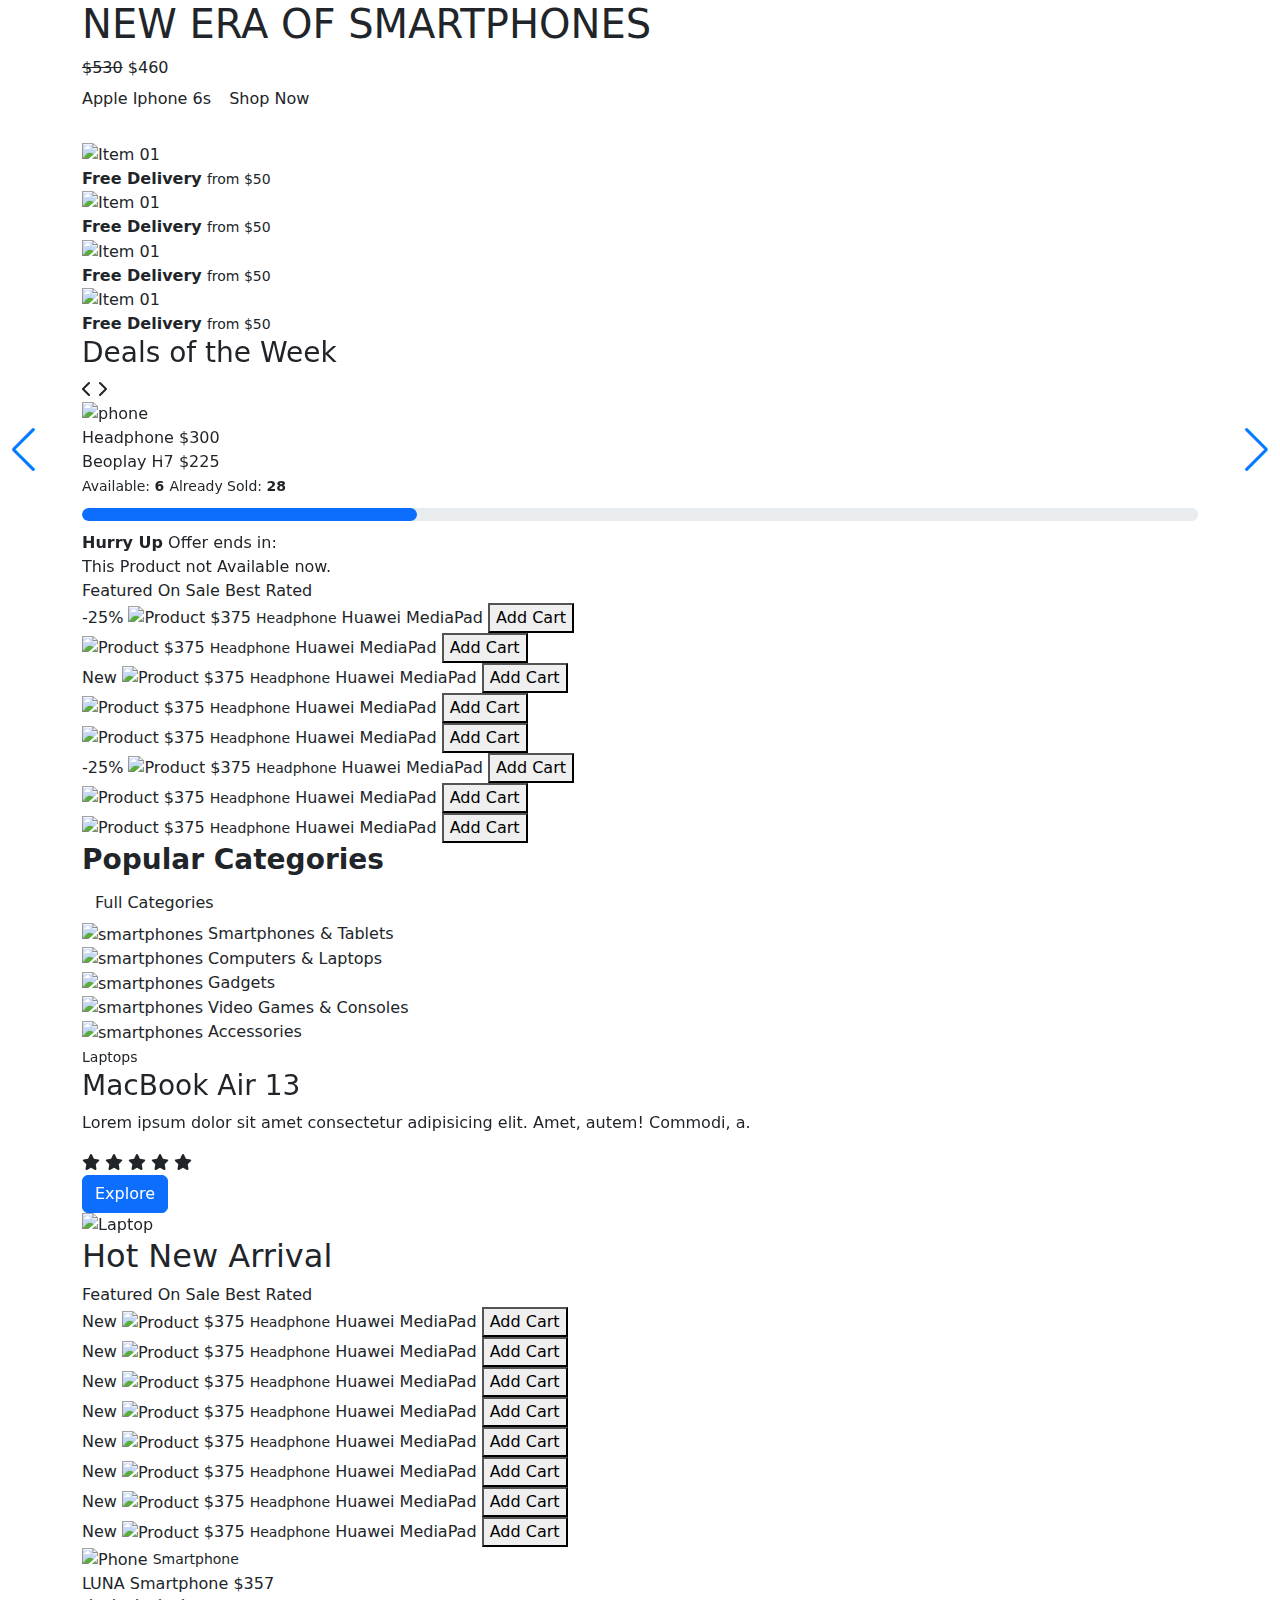
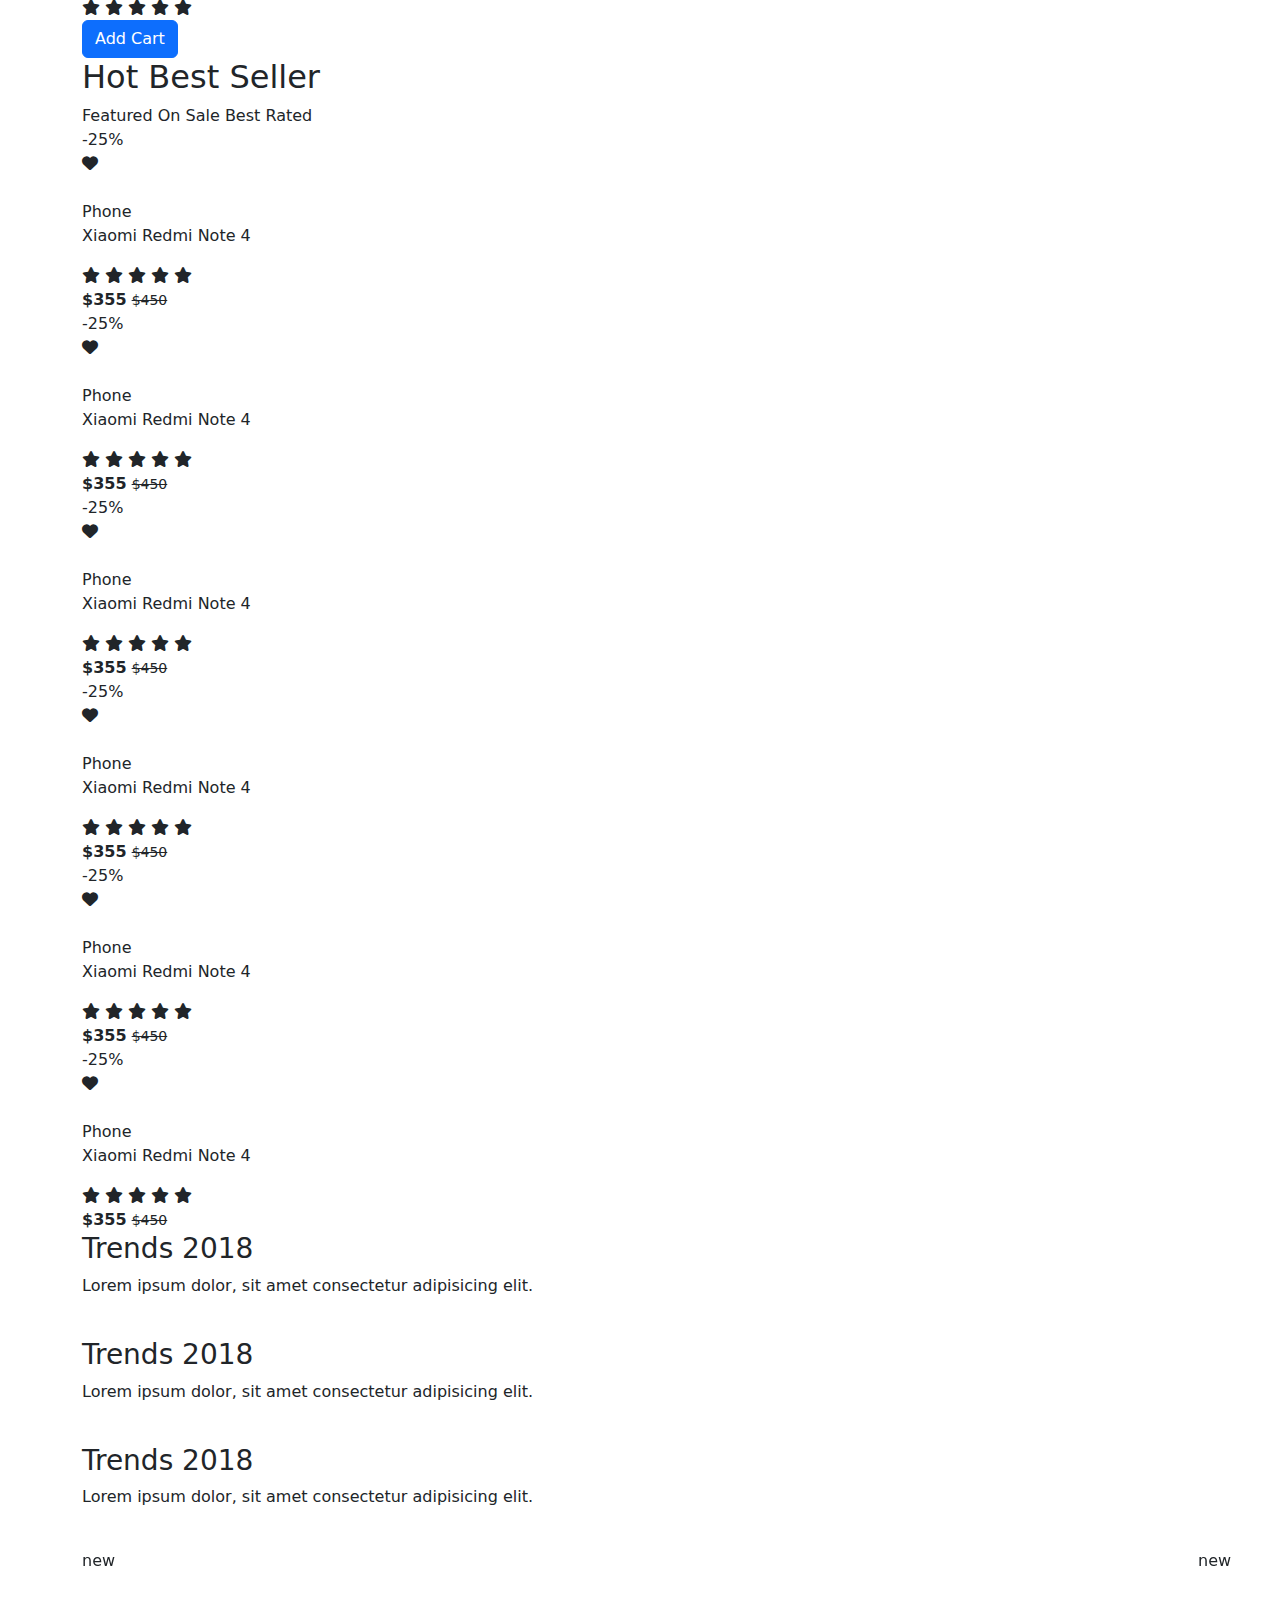
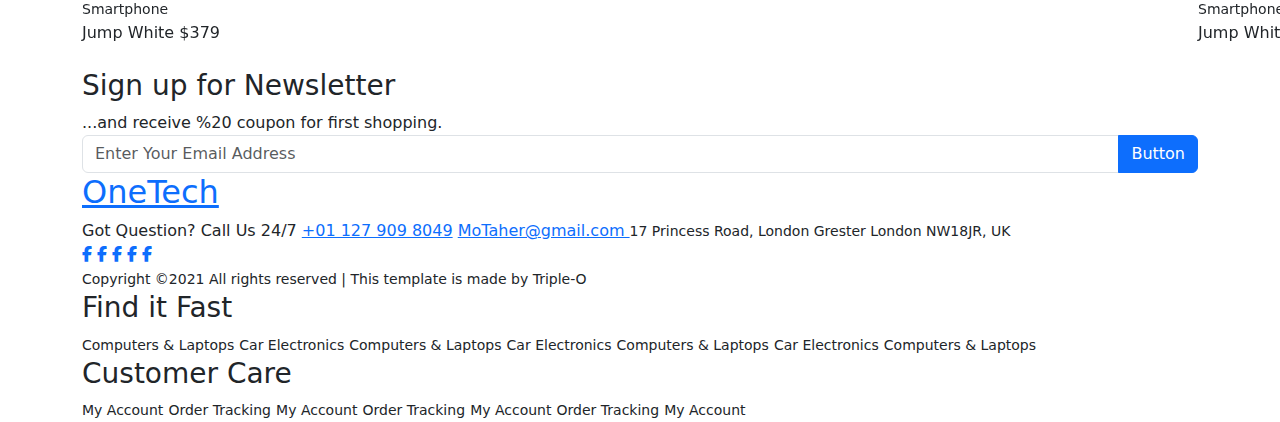
==== commit 48178590: "first commit" ====
--- a/index.html
+++ b/index.html
@@ -4,7 +4,9 @@
 <head>
     <meta charset="UTF-8">
     <meta name="viewport" content="width=device-width, initial-scale=1.0">
-    <title>Ecommerce</title>
+    <title>oneTech</title>
+    <base href="/oneTech/">
+    <!-- <base href="/oneTech/"> -->
     <!-- bootstrap -->
     <link href="https://cdn.jsdelivr.net/npm/bootstrap@5.3.3/dist/css/bootstrap.min.css" rel="stylesheet"
         integrity="sha384-QWTKZyjpPEjISv5WaRU9OFeRpok6YctnYmDr5pNlyT2bRjXh0JMhjY6hW+ALEwIH" crossorigin="anonymous">
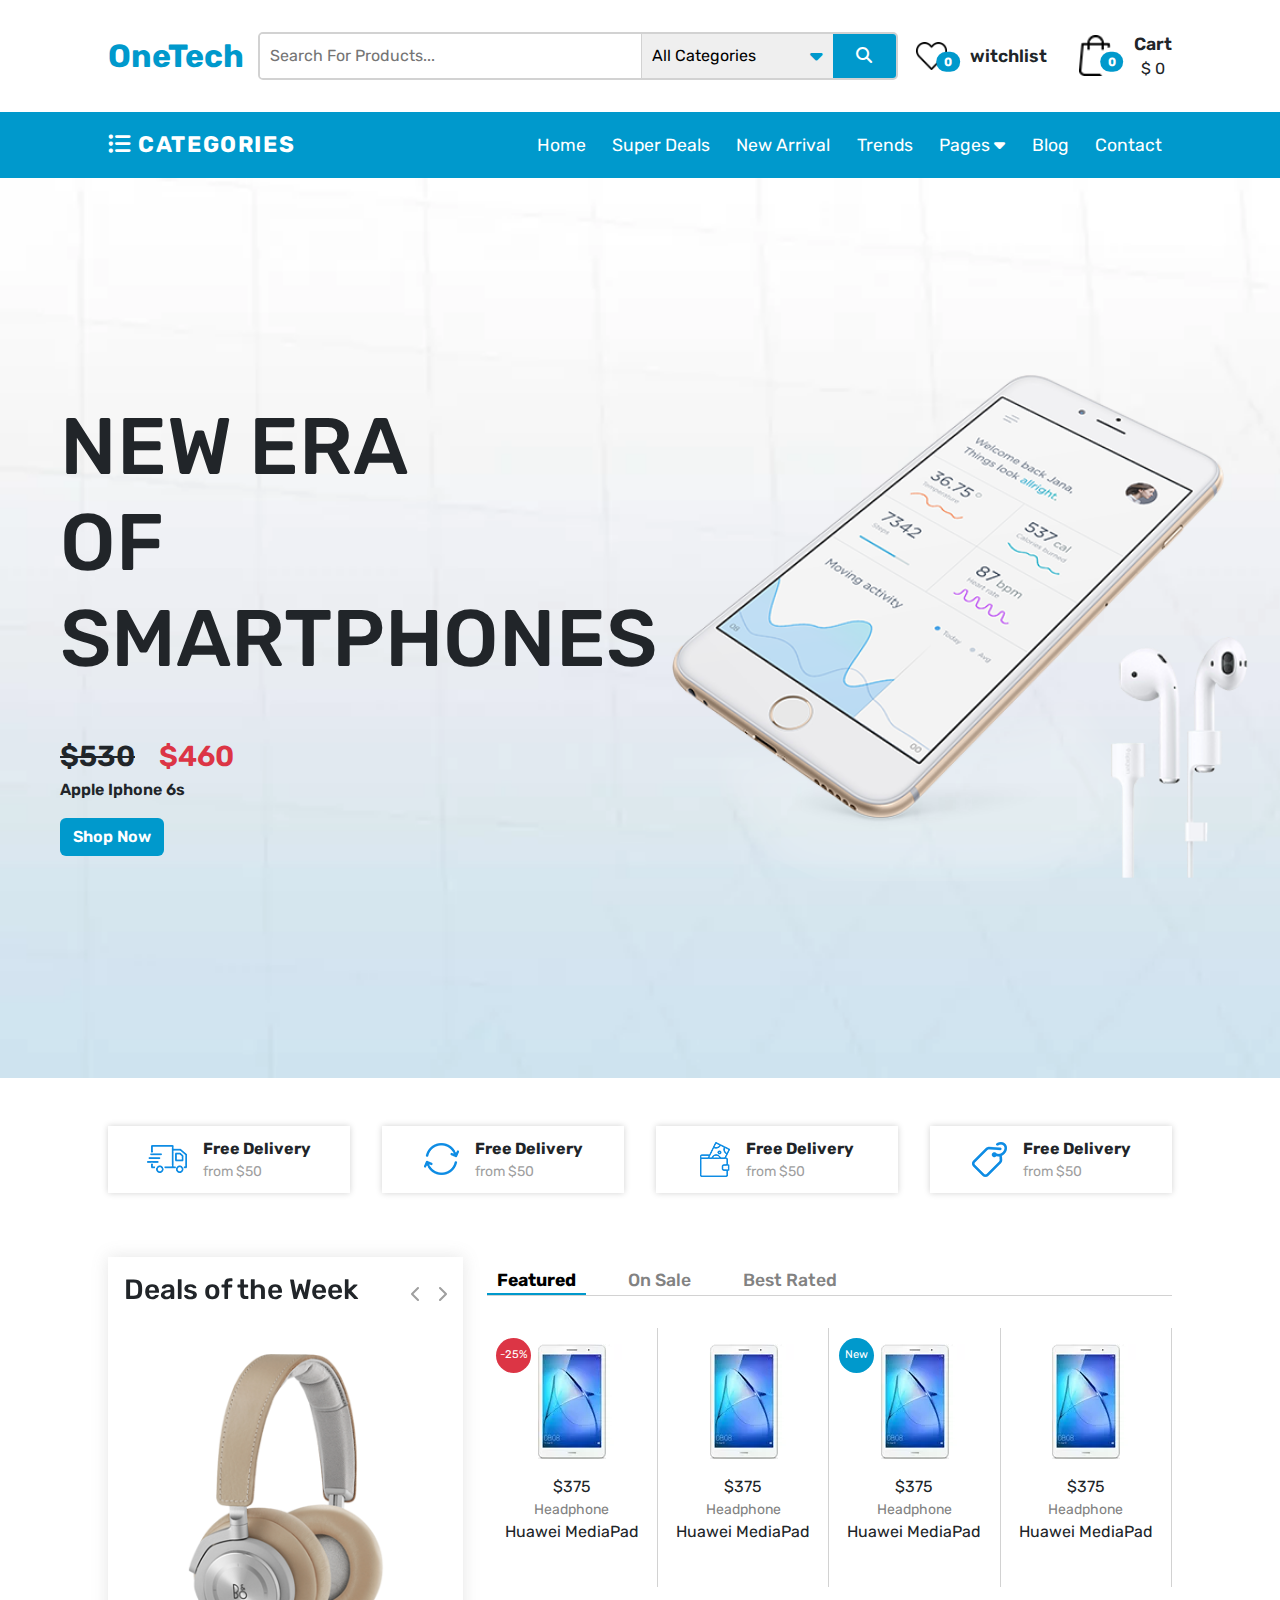
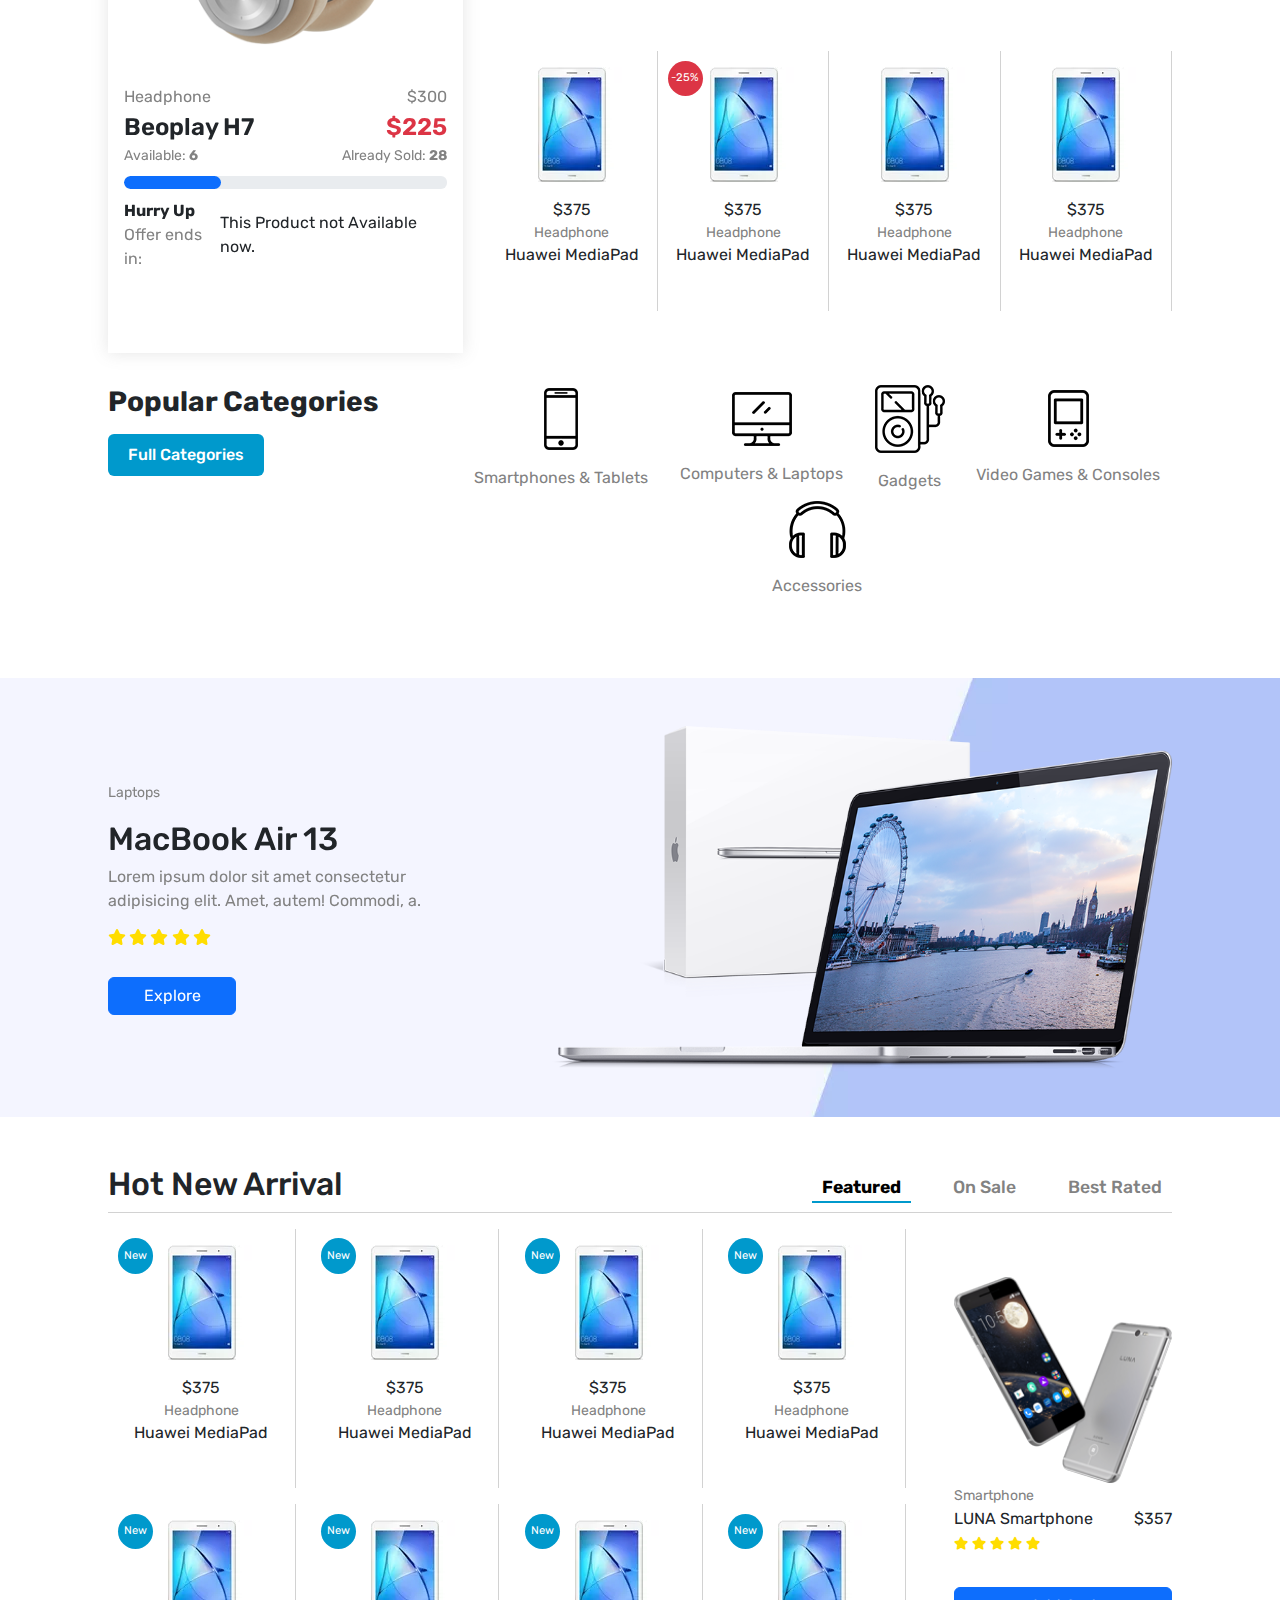
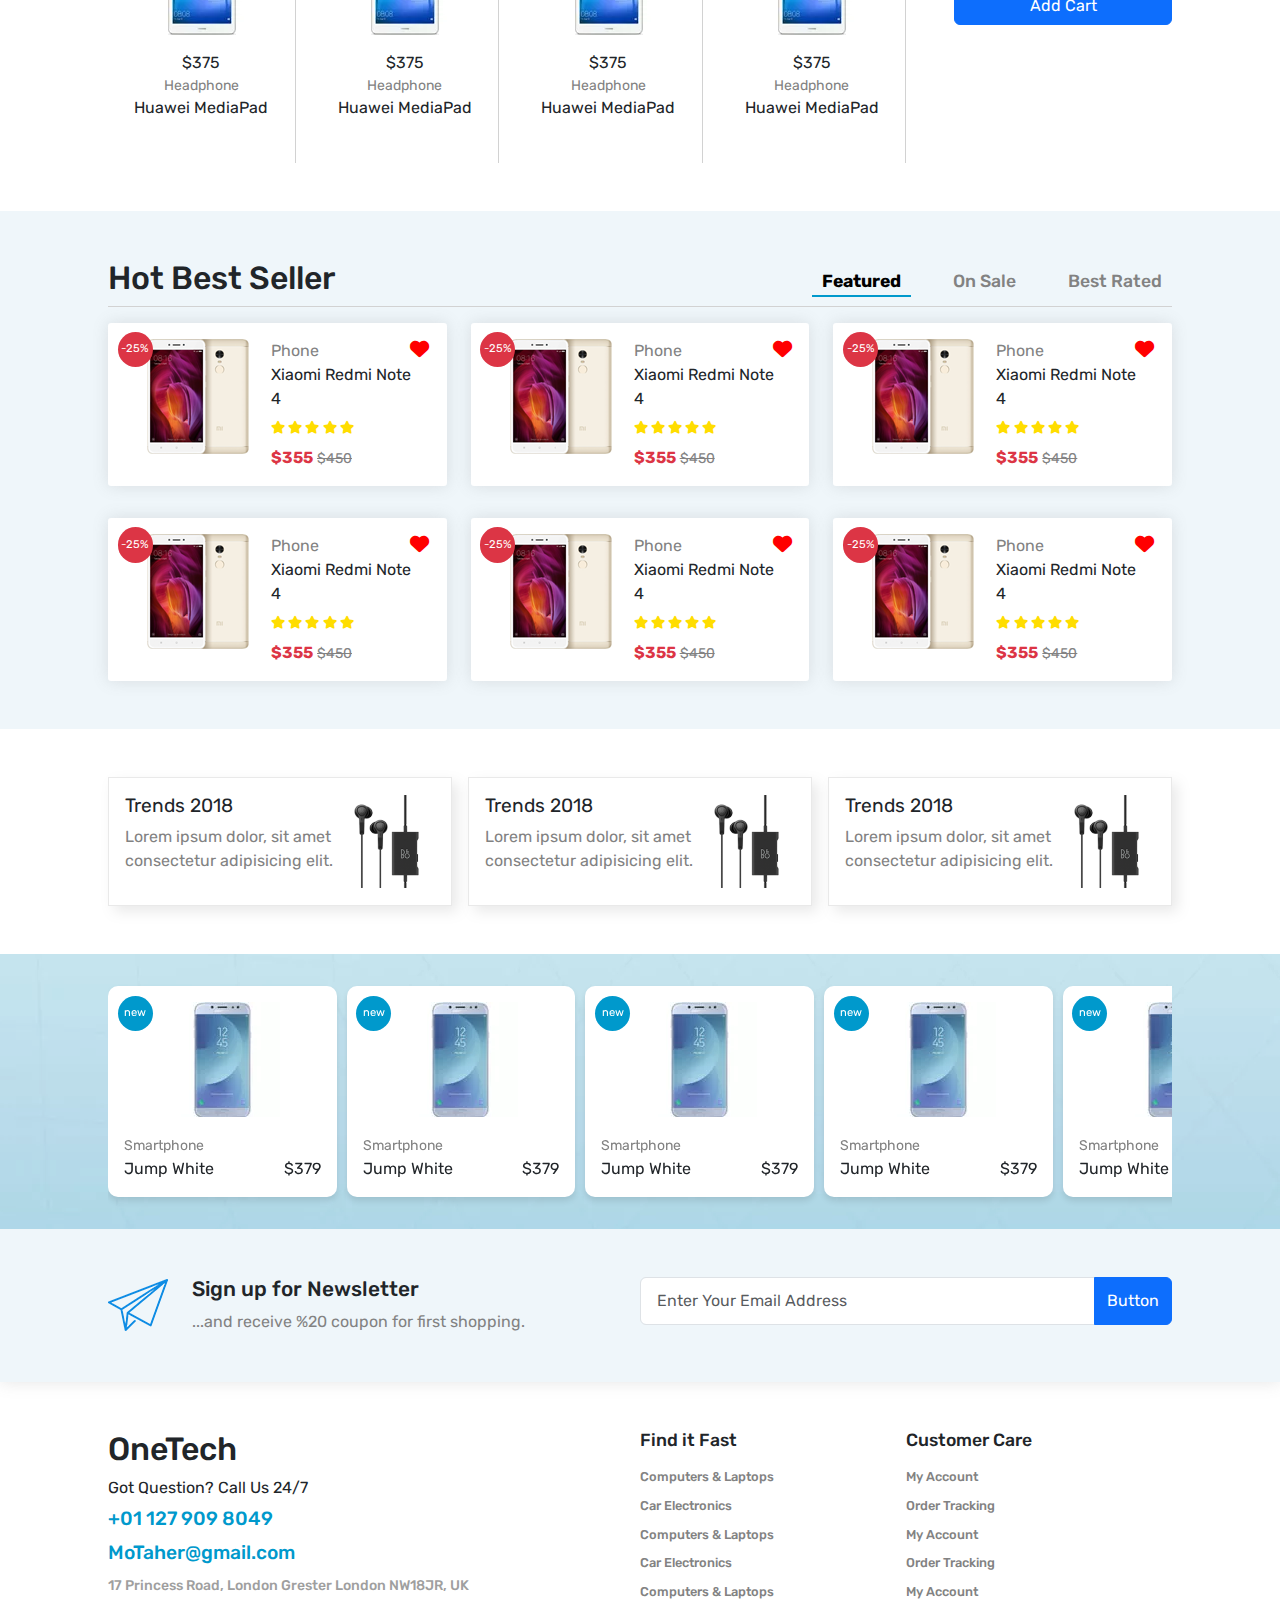
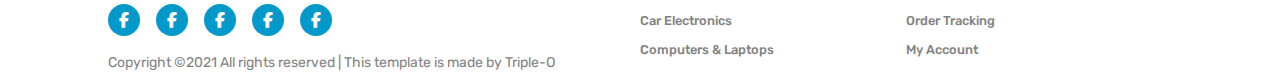
==== commit 3bc24d92: "first commit" ====
--- a/index.html
+++ b/index.html
@@ -5,7 +5,7 @@
     <meta charset="UTF-8">
     <meta name="viewport" content="width=device-width, initial-scale=1.0">
     <title>oneTech</title>
-    <base href="/oneTech/">
+    <!-- <base href="/oneTech/"> -->
     <!-- <base href="/oneTech/"> -->
     <!-- bootstrap -->
     <link href="https://cdn.jsdelivr.net/npm/bootstrap@5.3.3/dist/css/bootstrap.min.css" rel="stylesheet"
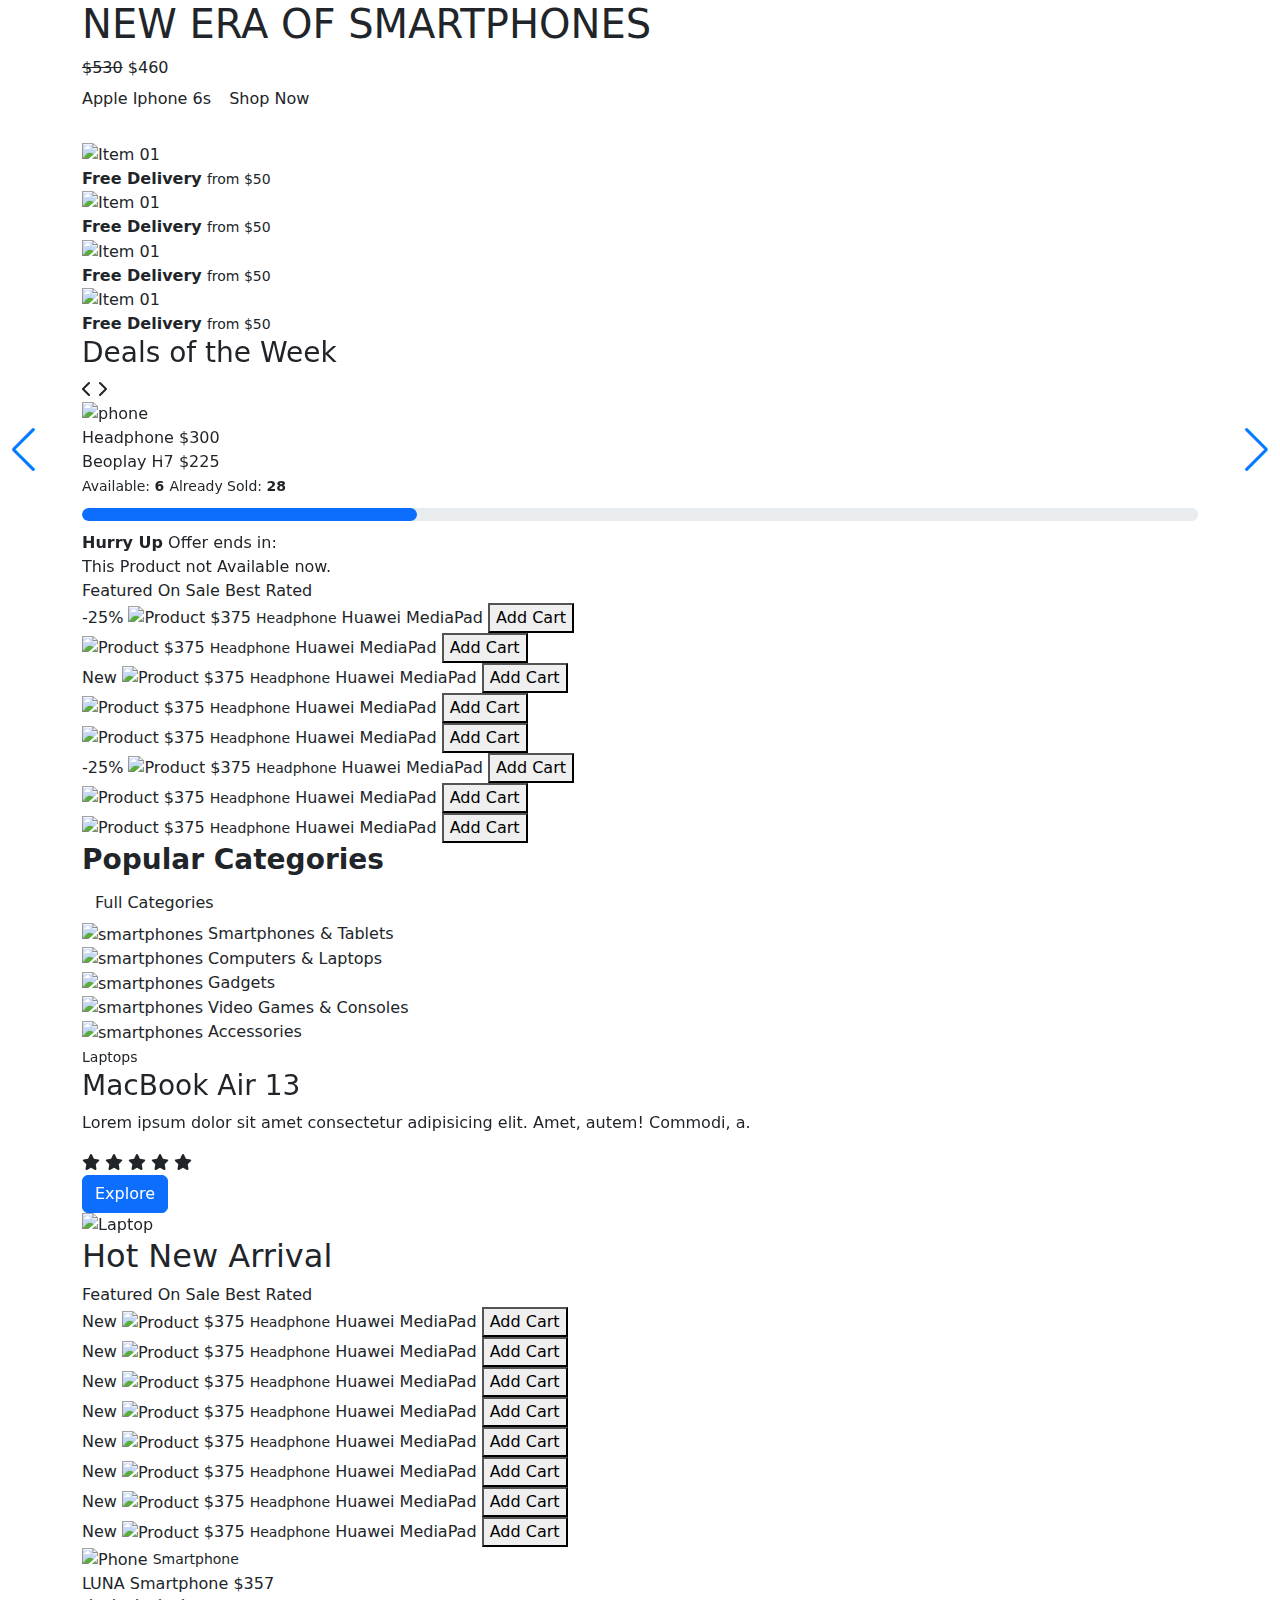
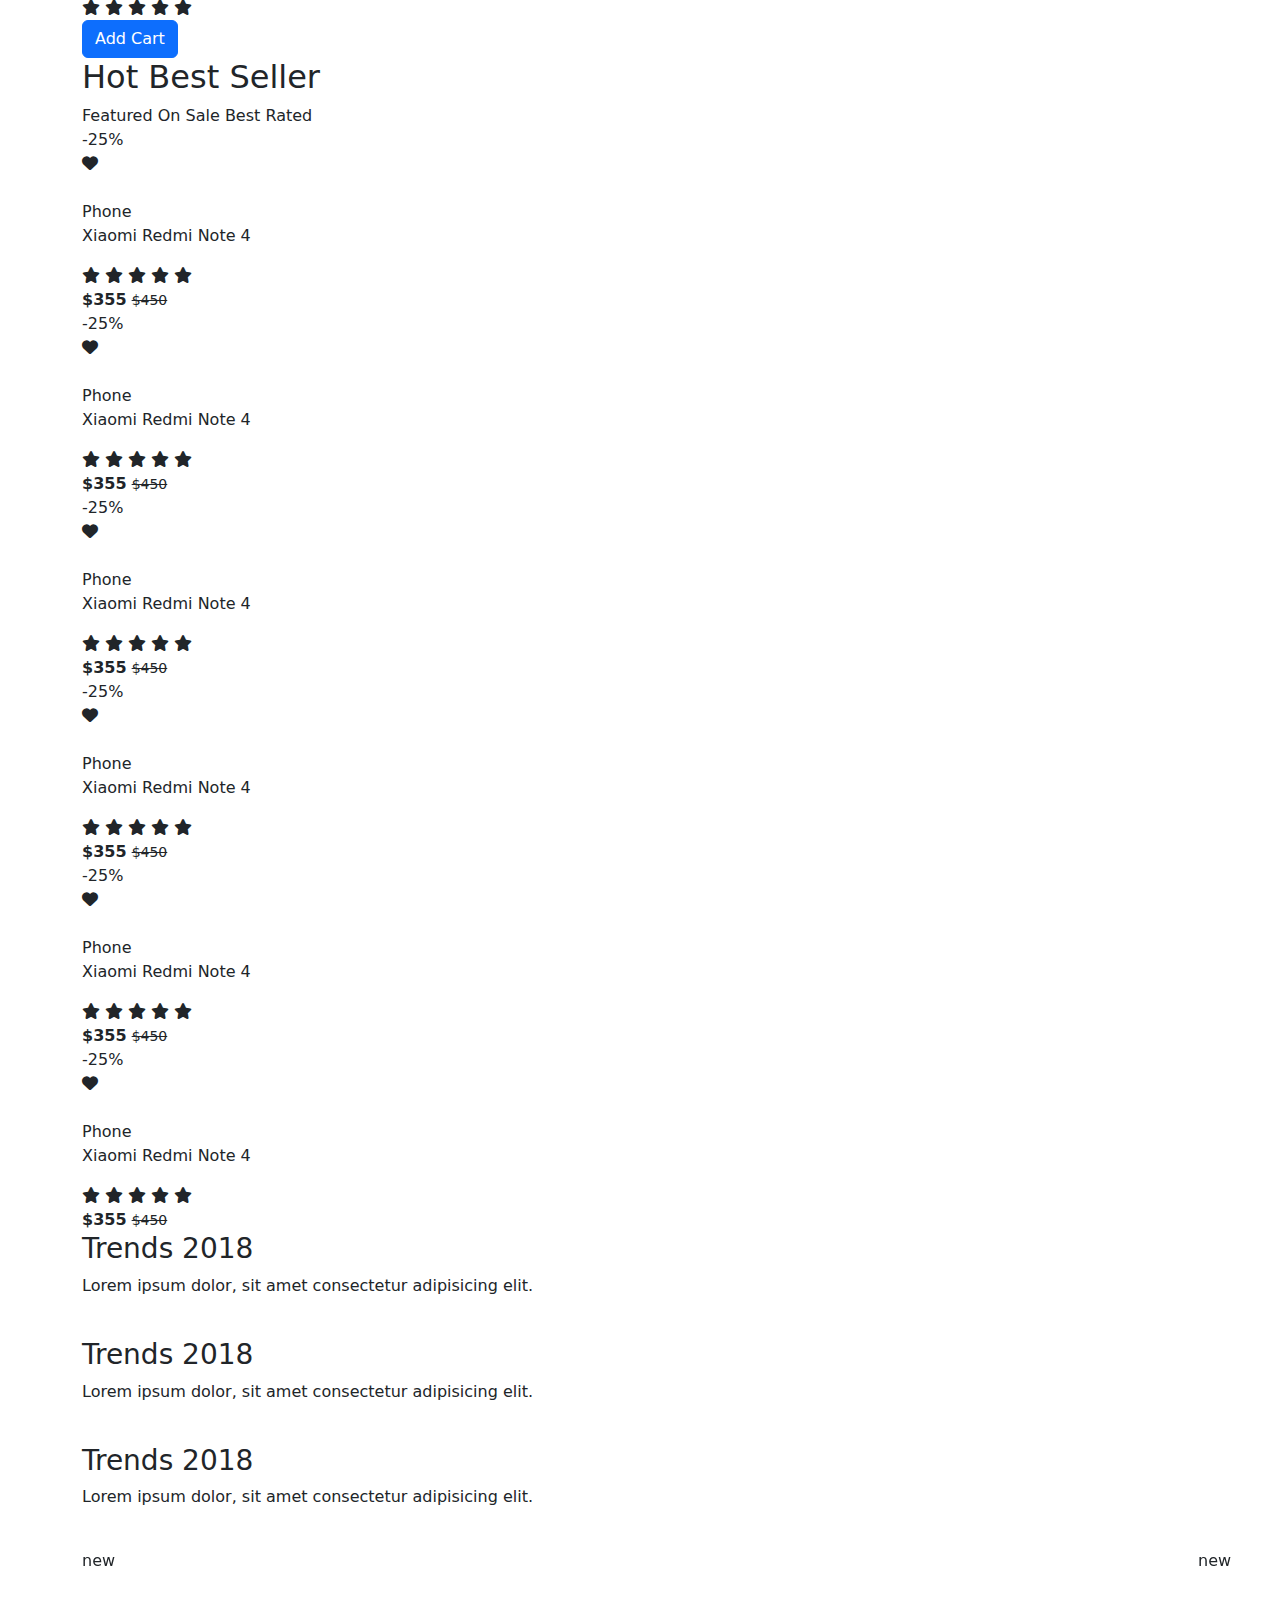
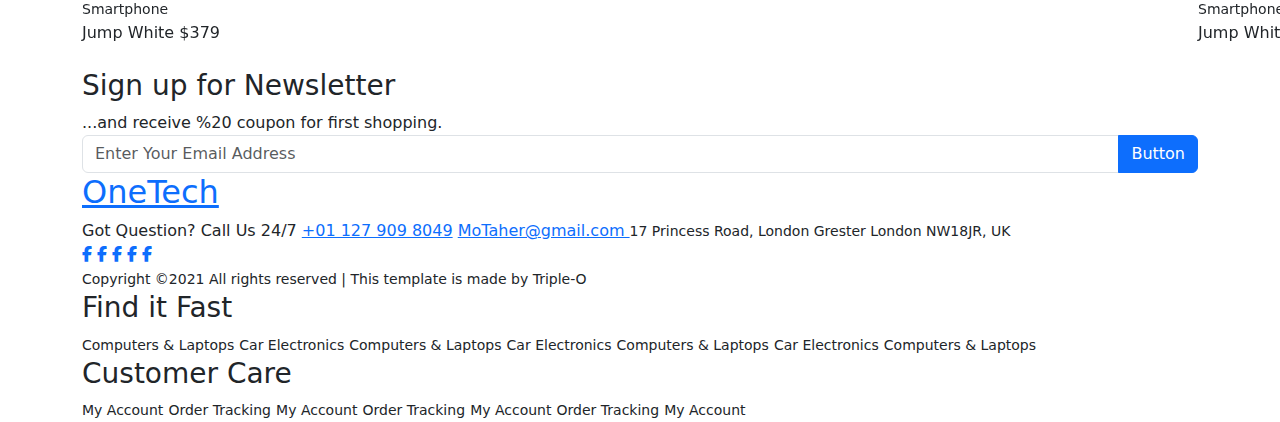
==== commit 42485da0: "first commit" ====
--- a/index.html
+++ b/index.html
@@ -6,7 +6,7 @@
     <meta name="viewport" content="width=device-width, initial-scale=1.0">
     <title>oneTech</title>
     <!-- <base href="/oneTech/"> -->
-    <!-- <base href="/oneTech/"> -->
+    <base href="/oneTech/">
     <!-- bootstrap -->
     <link href="https://cdn.jsdelivr.net/npm/bootstrap@5.3.3/dist/css/bootstrap.min.css" rel="stylesheet"
         integrity="sha384-QWTKZyjpPEjISv5WaRU9OFeRpok6YctnYmDr5pNlyT2bRjXh0JMhjY6hW+ALEwIH" crossorigin="anonymous">
